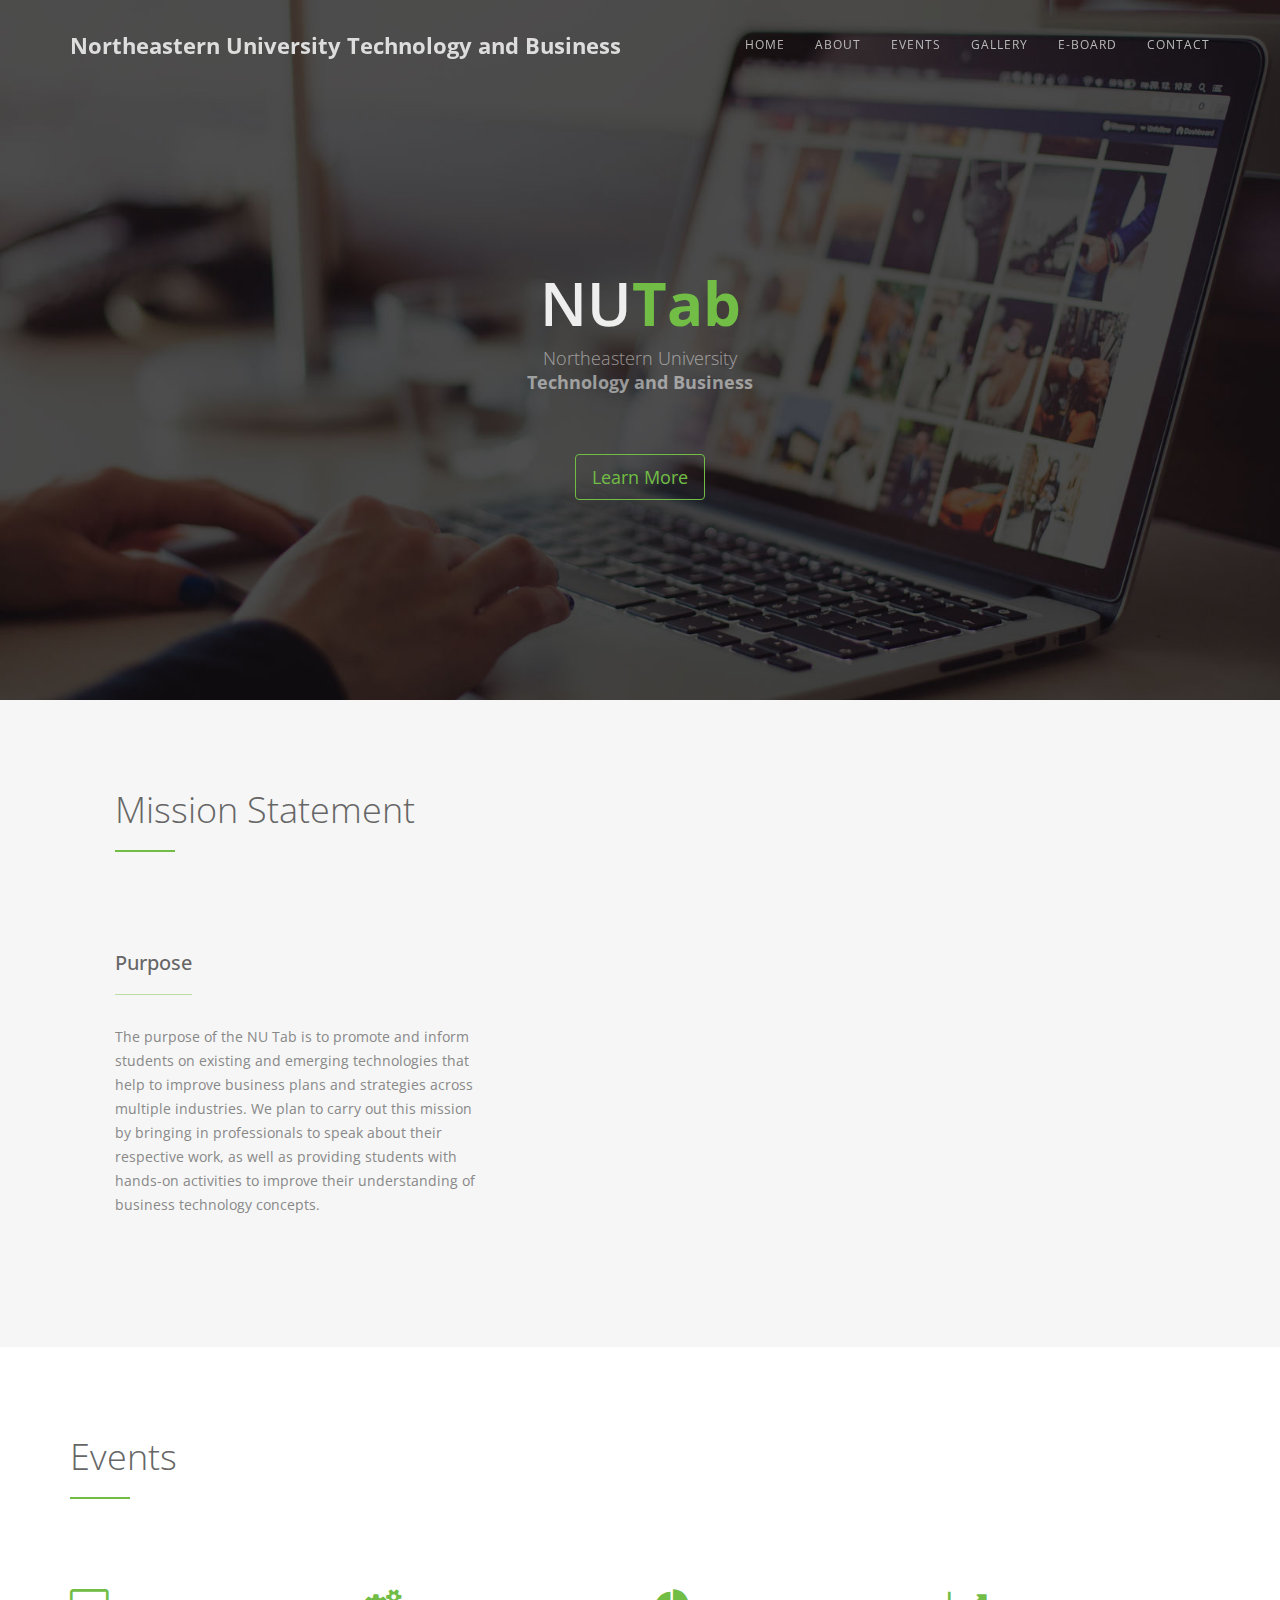
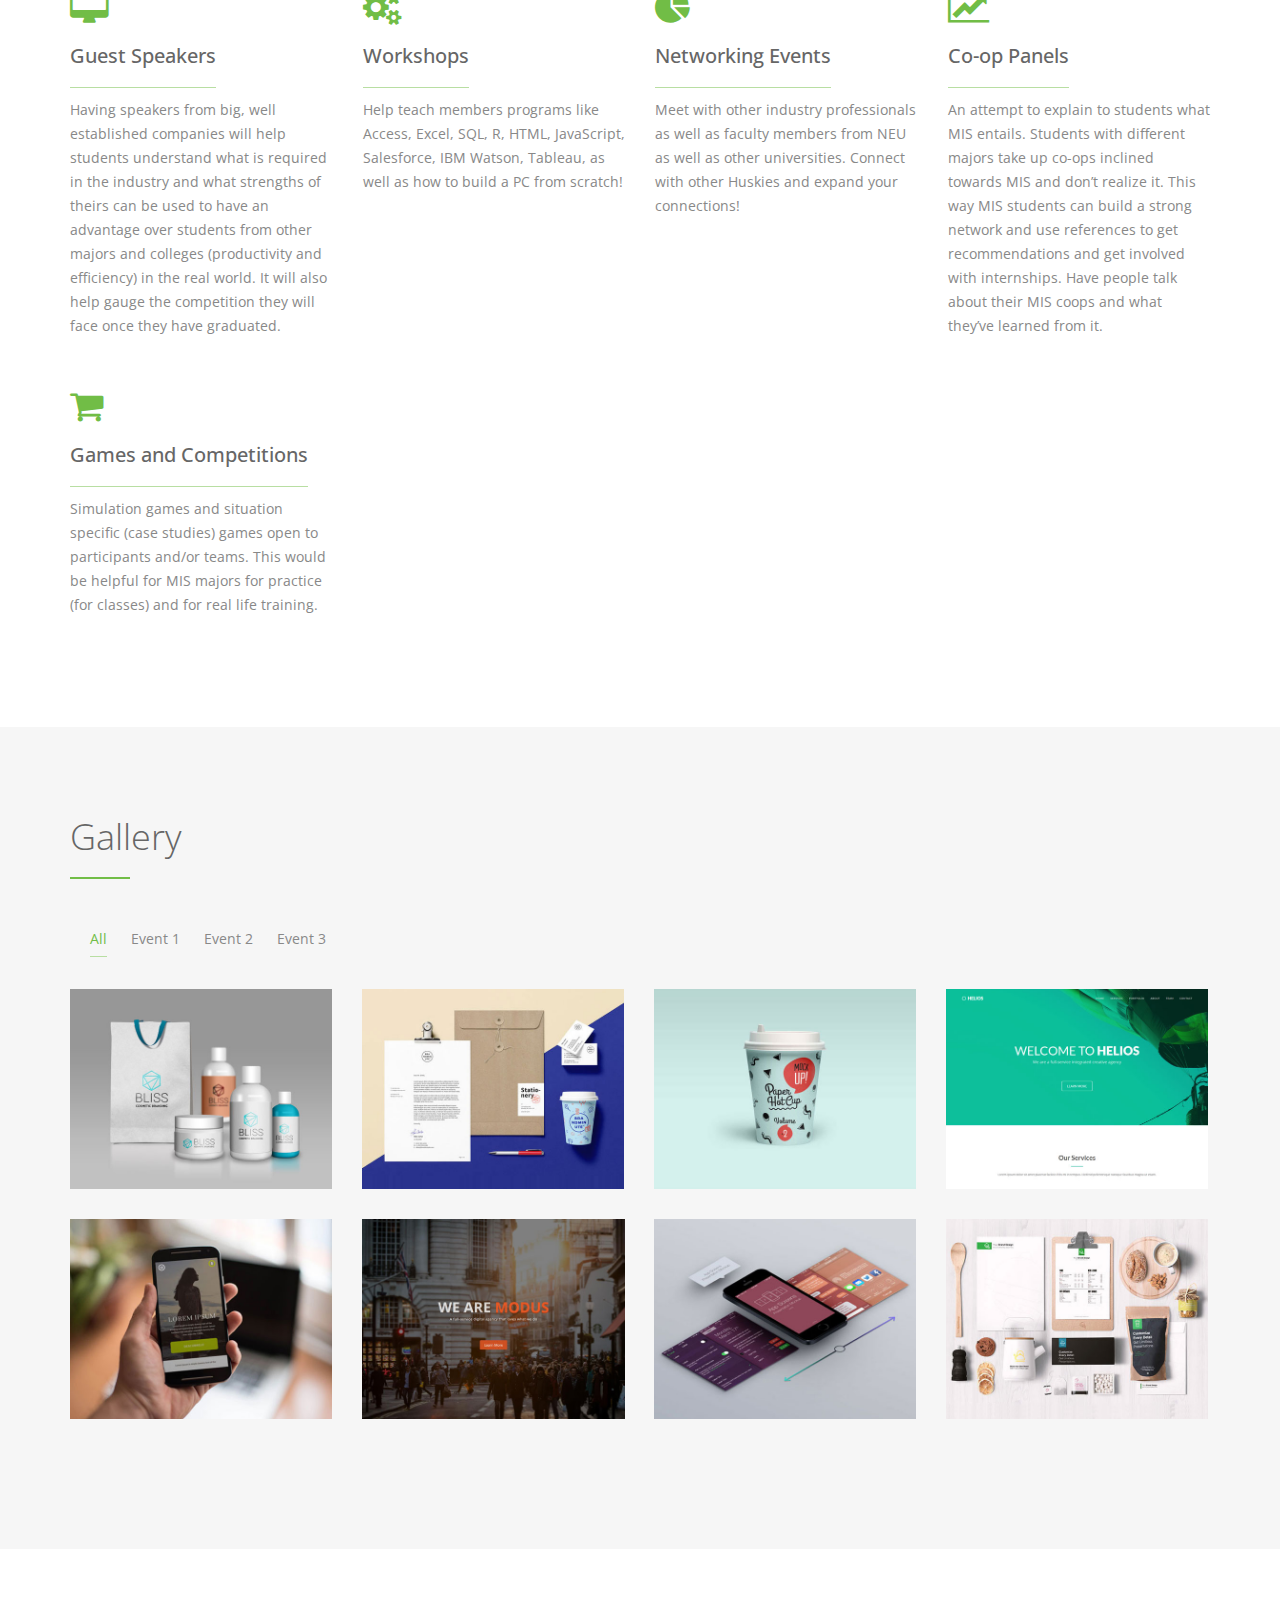
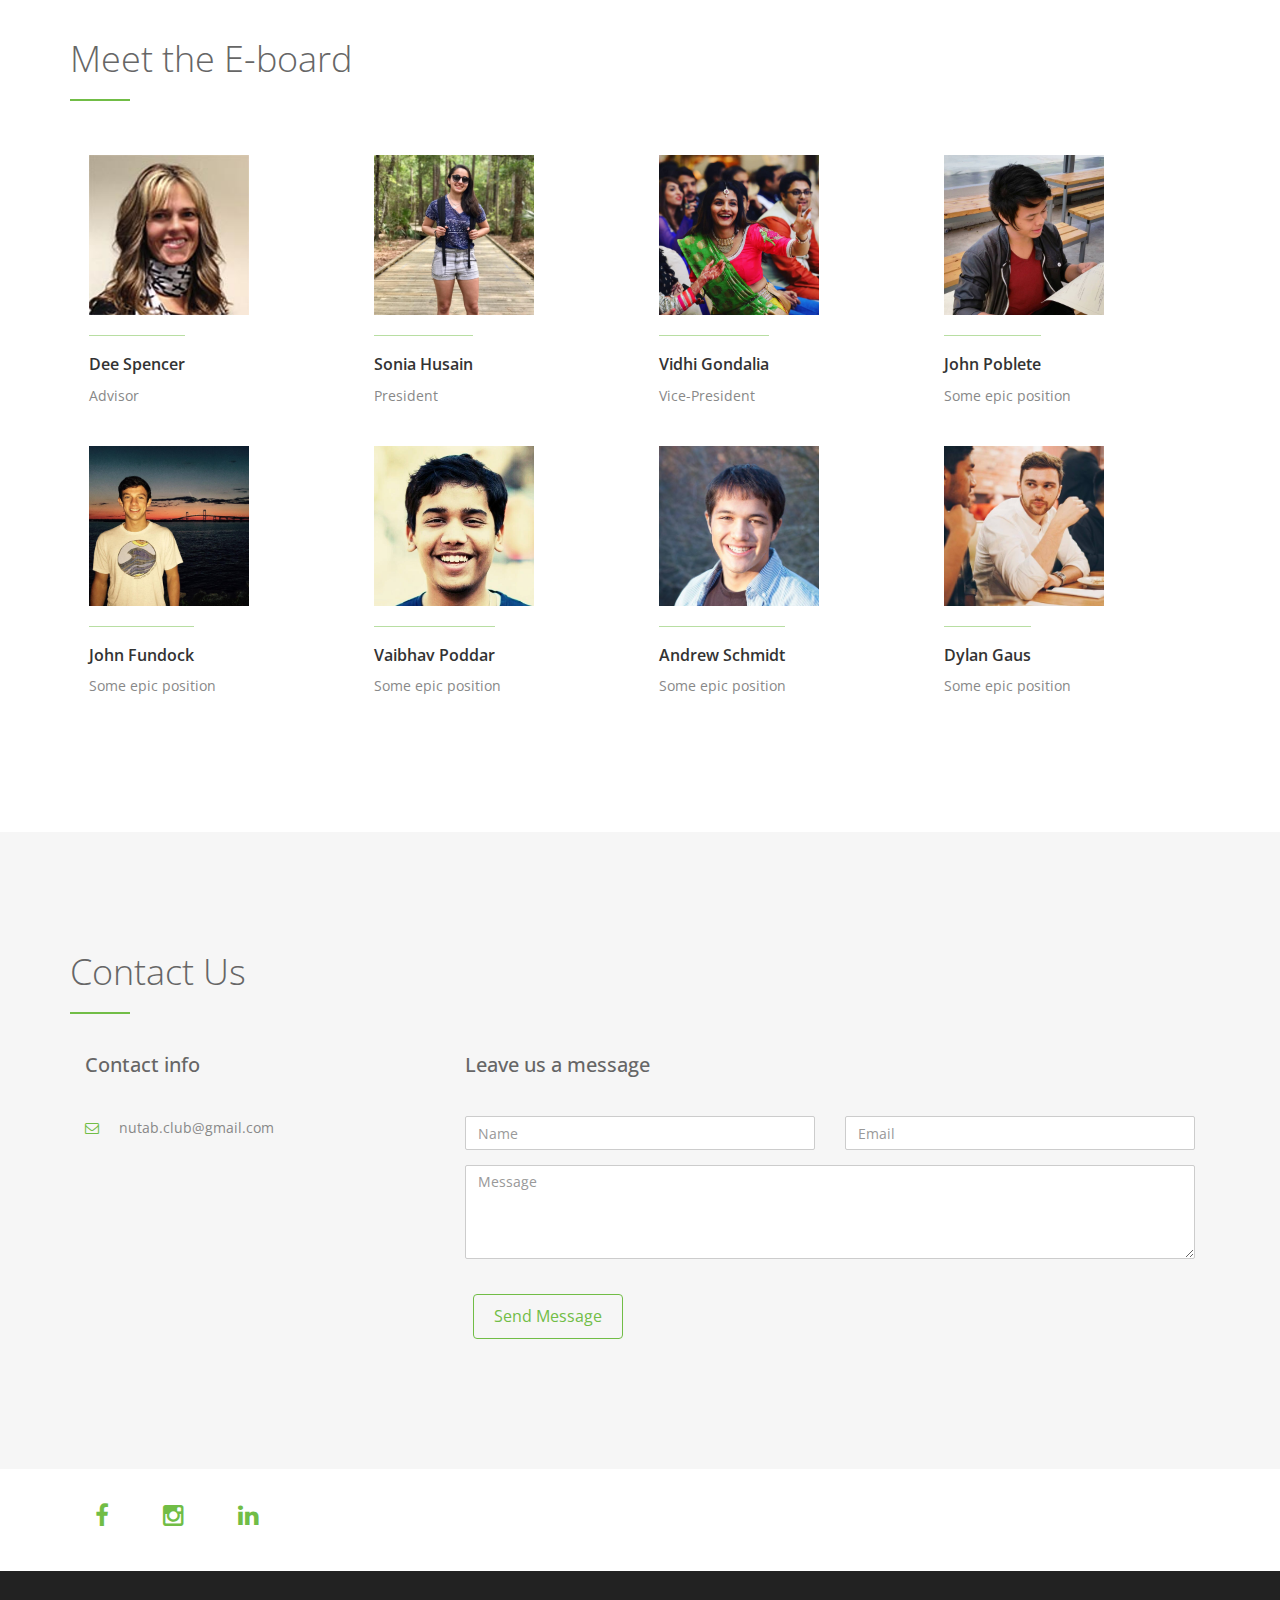
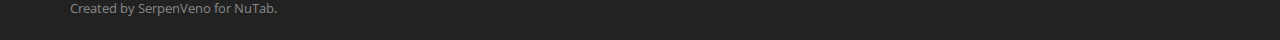
==== index.html @ 4e41e835 "Initial commit" ====
<!DOCTYPE html>
<html lang="en">
    <head>
        <meta charset="utf-8">
        <meta name="viewport" content="width=device-width, initial-scale=1">
        <title>NU Technology and Business</title>
        <meta name="description" content="The purpose of the NU Tab is to promote and inform students on existing and emerging technologies that help to improve business plans and strategies across multiple industries. We plan to carry out this mission by bringing in professionals to speak about their respective work, as well as providing students with hands-on activities to improve their understanding of business technology concepts.">
        <meta name="author" content="SerpenVeno">

        <!-- Favicons
================================================== -->
        <link rel="shortcut icon" href="img/favicon.ico" type="image/x-icon">
        <link rel="apple-touch-icon" href="img/apple-touch-icon.png">
        <link rel="apple-touch-icon" sizes="72x72" href="img/apple-touch-icon-72x72.png">
        <link rel="apple-touch-icon" sizes="114x114" href="img/apple-touch-icon-114x114.png">

        <!-- Bootstrap -->
        <link rel="stylesheet" type="text/css"  href="css/bootstrap.css">
        <link rel="stylesheet" type="text/css" href="fonts/font-awesome/css/font-awesome.css">

        <!-- Stylesheet
================================================== -->
        <link rel="stylesheet" type="text/css"  href="css/style.css">
        <link rel="stylesheet" type="text/css" href="css/prettyPhoto.css">
        <link href='http://fonts.googleapis.com/css?family=Lato:400,700,900,300' rel='stylesheet' type='text/css'>
        <link href='http://fonts.googleapis.com/css?family=Open+Sans:400,700,800,600,300' rel='stylesheet' type='text/css'>
        <script type="text/javascript" src="js/modernizr.custom.js"></script>
    </head>
    <body>
        <!-- Navigation
==========================================-->
        <nav id="menu" class="navbar navbar-default navbar-fixed-top">
            <div class="container"> 
                <!-- Brand and toggle get grouped for better mobile display -->
                <div class="navbar-header">
                    <button type="button" class="navbar-toggle collapsed" data-toggle="collapse" data-target="#bs-example-navbar-collapse-1"> <span class="sr-only">Toggle navigation</span> <span class="icon-bar"></span> <span class="icon-bar"></span> <span class="icon-bar"></span> </button>
                    <a class="navbar-brand" href="index.html">Northeastern University Technology and Business</a> </div>

                <!-- Collect the nav links, forms, and other content for toggling -->
                <div class="collapse navbar-collapse" id="bs-example-navbar-collapse-1">
                    <ul class="nav navbar-nav navbar-right">
                        <li><a href="#home" class="page-scroll">Home</a></li>
                        <li><a href="#about-section" class="page-scroll">About</a></li>
                        <li><a href="#services-section" class="page-scroll">Events</a></li>
                        <li><a href="#works-section" class="page-scroll">Gallery</a></li>
                        <li><a href="#team-section" class="page-scroll">E-Board</a></li>
                        <li><a href="#contact-section" class="page-scroll">Contact</a></li>
                    </ul>
                </div>
                <!-- /.navbar-collapse --> 
            </div>
            <!-- /.container-fluid --> 
        </nav>

        <!-- Header -->
        <header class="text-center" name="home">
            <div class="intro-text">
                <h1>NU<span class="color">Tab</span></h1>
                <p>Northeastern University <br> <b>Technology and Business</b></p>
                <div class="clearfix"></div>
                <a href="#about-section" class="btn btn-default btn-lg page-scroll">Learn More</a> </div>
        </header>
        <!-- About Section -->
        <div id="about-section">
            <div class="container">
                <div class="section-title">
                    <h2>Mission Statement</h2>
                    <hr>
                </div>
                <div class="space"></div>
                <div class="row">
                    <div class="col-md-4">
                        <h4>Purpose</h4>
                        <p>The purpose of the NU Tab is to promote and inform students on existing and emerging technologies that help to improve business plans and strategies across multiple industries. We plan to carry out this mission by bringing in professionals to speak about their respective work, as well as providing students with hands-on activities to improve their understanding of business technology concepts.</p>
                    </div>
                </div>
            </div>
        </div>
        <!-- Services Section -->
        <div id="services-section">
            <div class="container">
                <div class="section-title">
                    <h2>Events</h2>
                    <hr>
                </div>
                <div class="space"></div>
                <div class="row">
                    <div class="col-md-3 col-sm-6 service"> <i class="fa fa-desktop"></i>
                        <h4>Guest Speakers</h4>
                        <p> Having speakers from big, well established companies will help students understand what is required in the industry and what strengths of theirs can be used to have an advantage over students from other majors and colleges (productivity and efficiency) in the real world. It will also help gauge the competition they will face once they have graduated.</p>
                    </div>
                    <div class="col-md-3 col-sm-6 service"> <i class="fa fa-gears"></i>
                        <h4>Workshops</h4>
                        <p>Help teach members programs like Access, Excel, SQL, R, HTML, JavaScript, Salesforce, IBM Watson, Tableau, as well as how to build a PC from scratch!</p>
                    </div>
                    <div class="col-md-3 col-sm-6 service"> <i class="fa fa-pie-chart"></i>
                        <h4>Networking Events</h4>
                        <p>Meet with other industry professionals as well as faculty members from NEU as well as other universities. Connect with other Huskies and expand your connections!</p>
                    </div>
                    <div class="col-md-3 col-sm-6 service"> <i class="fa fa-line-chart"></i>
                        <h4>Co-op Panels</h4>
                        <p>An attempt to explain to students what MIS entails. Students with different majors take up co-ops inclined towards MIS and don’t realize it. This way MIS students can build a strong network and use references to get recommendations and get involved with internships. Have people talk about their MIS coops and what they’ve learned from it.</p>
                    </div>
                </div>
                <div class="space"></div>
                <div class="row">
                    <div class="col-md-3 col-sm-6 service"> <i class="fa fa-shopping-cart"></i>
                        <h4>Games and Competitions</h4>
                        <p>Simulation games and situation specific (case studies) games open to participants and/or teams. This would be helpful for MIS majors for practice (for classes) and for real life training.</p>
                    </div>
                </div>
            </div>
        </div>
        <!-- Portfolio Section -->
        <div id="works-section">
            <div class="container"> <!-- Container -->
                <div class="section-title">
                    <h2>Gallery</h2>
                    <hr>
                    <div class="clearfix"></div>
                </div>
                <div class="categories">
                    <ul class="cat">
                        <li>
                            <ol class="type">
                                <li><a href="#" data-filter="*" class="active">All</a></li>
                                <li><a href="#" data-filter=".web">Event 1</a></li>
                                <li><a href="#" data-filter=".app">Event 2</a></li>
                                <li><a href="#" data-filter=".branding">Event 3</a></li>
                            </ol>
                        </li>
                    </ul>
                    <div class="clearfix"></div>
                </div>
                <div class="row">
                    <div class="portfolio-items">
                        <div class="col-sm-6 col-md-3 col-lg-3 web">
                            <div class="portfolio-item">
                                <div class="hover-bg"> <a href="img/portfolio/01.jpg" rel="prettyPhoto">
                                    <div class="hover-text">
                                        <h4>Event 1</h4>
                                        <small>Semi-details of event 1</small>
                                        <div class="clearfix"></div>
                                    </div>
                                    <img src="img/portfolio/01.jpg" class="img-responsive" alt="Project Title"> </a> </div>
                            </div>
                        </div>
                        <div class="col-sm-6 col-md-3 col-lg-3 app">
                            <div class="portfolio-item">
                                <div class="hover-bg"> <a href="img/portfolio/02.jpg" rel="prettyPhoto">
                                    <div class="hover-text">
                                        <h4>Event 2</h4>
                                        <small>Semi-details of event 2</small>
                                        <div class="clearfix"></div>
                                    </div>
                                    <img src="img/portfolio/02.jpg" class="img-responsive" alt="Project Title"> </a> </div>
                            </div>
                        </div>
                        <div class="col-sm-6 col-md-3 col-lg-3 web">
                            <div class="portfolio-item">
                                <div class="hover-bg"> <a href="img/portfolio/03.jpg" rel="prettyPhoto">
                                    <div class="hover-text">
                                        <h4>Project Title</h4>
                                        <small>Web Design</small>
                                        <div class="clearfix"></div>
                                    </div>
                                    <img src="img/portfolio/03.jpg" class="img-responsive" alt="Project Title"> </a> </div>
                            </div>
                        </div>
                        <div class="col-sm-6 col-md-3 col-lg-3 web">
                            <div class="portfolio-item">
                                <div class="hover-bg"> <a href="img/portfolio/04.jpg" rel="prettyPhoto">
                                    <div class="hover-text">
                                        <h4>Project Title</h4>
                                        <small>Web Design</small>
                                        <div class="clearfix"></div>
                                    </div>
                                    <img src="img/portfolio/04.jpg" class="img-responsive" alt="Project Title"> </a> </div>
                            </div>
                        </div>
                        <div class="col-sm-6 col-md-3 col-lg-3 app">
                            <div class="portfolio-item">
                                <div class="hover-bg"> <a href="img/portfolio/05.jpg" rel="prettyPhoto">
                                    <div class="hover-text">
                                        <h4>Project Title</h4>
                                        <small>App Development</small>
                                        <div class="clearfix"></div>
                                    </div>
                                    <img src="img/portfolio/05.jpg" class="img-responsive" alt="Project Title"> </a> </div>
                            </div>
                        </div>
                        <div class="col-sm-6 col-md-3 col-lg-3 branding">
                            <div class="portfolio-item">
                                <div class="hover-bg"> <a href="img/portfolio/06.jpg" rel="prettyPhoto">
                                    <div class="hover-text">
                                        <h4>Project Title</h4>
                                        <small>Branding</small>
                                        <div class="clearfix"></div>
                                    </div>
                                    <img src="img/portfolio/06.jpg" class="img-responsive" alt="Project Title"> </a> </div>
                            </div>
                        </div>
                        <div class="col-sm-6 col-md-3 col-lg-3 branding app">
                            <div class="portfolio-item">
                                <div class="hover-bg"> <a href="img/portfolio/07.jpg" rel="prettyPhoto">
                                    <div class="hover-text">
                                        <h4>Project Title</h4>
                                        <small>App Development, Branding</small>
                                        <div class="clearfix"></div>
                                    </div>
                                    <img src="img/portfolio/07.jpg" class="img-responsive" alt="Project Title"> </a> </div>
                            </div>
                        </div>
                        <div class="col-sm-6 col-md-3 col-lg-3 web">
                            <div class="portfolio-item">
                                <div class="hover-bg"> <a href="img/portfolio/08.jpg" rel="prettyPhoto">
                                    <div class="hover-text">
                                        <h4>Project Title</h4>
                                        <small>Web Design</small>
                                        <div class="clearfix"></div>
                                    </div>
                                    <img src="img/portfolio/08.jpg" class="img-responsive" alt="Project Title"> </a> </div>
                            </div>
                        </div>
                    </div>
                </div>
            </div>
        </div>
        <!-- E-Board Section -->
        <!-- Make sure the pictures are in 225 x 225.  SerpenVeno-->
        <div id="team-section">
            <div class="container">
                <div class="section-title">
                    <h2>Meet the E-board</h2>
                    <hr>
                </div>
                <div id="row">
                    <div class="col-md-3 col-sm-6 team">
                        <div class="thumbnail"> <img src="img/team/dee.jpg" alt="..." class="team-img">
                            <div class="caption">
                                <h3>Dee Spencer</h3>
                                <p>Advisor</p>
                            </div>
                        </div>
                    </div>
                    <div class="col-md-3 col-sm-6 team">
                        <div class="thumbnail"> <img src="img/team/sonia.jpg" alt="..." class="team-img">
                            <div class="caption">
                                <h3>Sonia Husain</h3>
                                <p>President</p>
                            </div>
                        </div>
                    </div>
                    <div class="col-md-3 col-sm-6 team">
                        <div class="thumbnail"> <img src="img/team/vidhi.jpg" alt="..." class="team-img">
                            <div class="caption">
                                <h3>Vidhi Gondalia</h3>
                                <p>Vice-President</p>
                            </div>
                        </div>
                    </div>
                    <div class="col-md-3 col-sm-6 team">
                        <div class="thumbnail"> <img src="img/team/john.jpg" alt="..." class="team-img">
                            <div class="caption">
                                <h3>John Poblete</h3>
                                <p>Some epic position</p>
                            </div>
                        </div>
                    </div>
                    <div class="col-md-3 col-sm-6 team">
                        <div class="thumbnail"> <img src="img/team/johnf.jpg" alt="..." class="team-img">
                            <div class="caption">
                                <h3>John Fundock</h3>
                                <p>Some epic position</p>
                            </div>
                        </div>
                    </div>
                    <div class="col-md-3 col-sm-6 team">
                        <div class="thumbnail"> <img src="img/team/vaibhav.jpg" alt="..." class="team-img">
                            <div class="caption">
                                <h3>Vaibhav Poddar</h3>
                                <p>Some epic position</p>
                            </div>
                        </div>
                    </div>
                    <div class="col-md-3 col-sm-6 team">
                        <div class="thumbnail"> <img src="img/team/andrew.jpg" alt="..." class="team-img">
                            <div class="caption">
                                <h3>Andrew Schmidt</h3>
                                <p>Some epic position</p>
                            </div>
                        </div>
                    </div>
                    <div class="col-md-3 col-sm-6 team">
                        <div class="thumbnail"> <img src="img/team/dylan.jpg" alt="..." class="team-img">
                            <div class="caption">
                                <h3>Dylan Gaus</h3>
                                <p>Some epic position</p>
                            </div>
                        </div>
                    </div>
                </div>
            </div>
        </div>
        <!-- Contact Section -->
        <div id="contact-section">
            <div class="container">
                <div class="section-title center">
                    <h2>Contact Us</h2>
                    <hr>
                </div>
                <div class="col-md-4">
                    <h4>Contact info</h4>
                    <div class="space"></div>
                    <p><i class="fa fa-envelope-o"></i>nutab.club@gmail.com</p>
                </div>
                <div class="col-md-8">
                    <h4>Leave us a message</h4>
                    <form name="sentMessage" id="contactForm" novalidate>
                        <div class="row">
                            <div class="col-md-6">
                                <div class="form-group">
                                    <input type="text" id="name" class="form-control" placeholder="Name" required="required">
                                    <p class="help-block text-danger"></p>
                                </div>
                            </div>
                            <div class="col-md-6">
                                <div class="form-group">
                                    <input type="email" id="email" class="form-control" placeholder="Email" required="required">
                                    <p class="help-block text-danger"></p>
                                </div>
                            </div>
                        </div>
                        <div class="form-group">
                            <textarea name="message" id="message" class="form-control" rows="4" placeholder="Message" required></textarea>
                            <p class="help-block text-danger"></p>
                        </div>
                        <div id="success"></div>
                        <button type="submit" class="btn btn-default">Send Message</button>
                    </form>
                </div>
            </div>
        </div>
        <div id="social-section">
            <div class="container">
                <div class="social">
                    <ul>
                        <li><a href="#"><i class="fa fa-facebook"></i></a></li>
                        <li><a href="#"><i class="fa fa-instagram"></i></a></li>
                        <li><a href="#"><i class="fa fa-linkedin"></i></a></li>
                    </ul>
                </div>
            </div>
        </div>
        <div id="footer">
            <div class="container">
                <p>Created by SerpenVeno for NuTab.</p>
            </div>
        </div>

        <!-- jQuery (necessary for Bootstrap's JavaScript plugins) SerpenVeno--> 
        <script src="https://ajax.googleapis.com/ajax/libs/jquery/1.11.1/jquery.min.js"></script> 
        <script type="text/javascript" src="js/jquery.1.11.1.js"></script> 
        <!-- Include all compiled plugins (below), or include individual files as needed. SerpenVeno --> 
        <script type="text/javascript" src="js/bootstrap.js"></script> 
        <script type="text/javascript" src="js/SmoothScroll.js"></script> 
        <script type="text/javascript" src="js/jquery.prettyPhoto.js"></script> 
        <script type="text/javascript" src="js/jquery.isotope.js"></script> 
        <script type="text/javascript" src="js/jqBootstrapValidation.js"></script> 
        <script type="text/javascript" src="js/contact_me.js"></script> 

        <!-- Javascripts closing off. SerpenVeno--> 
        <script type="text/javascript" src="js/main.js"></script>
    </body>
</html>
---- css/style.css ----
body, html {
	font-family: 'Open Sans', sans-serif;
	text-rendering: optimizeLegibility !important;
	-webkit-font-smoothing: antialiased !important;
	color: #333;
}
h1 {
}
h1 strong {
	font-weight: 900;
}
h2 {
	line-height: 20px;
	margin: 0;
	font-size: 36px;
	font-weight: 300;
	margin-bottom: 20px;
	color: #666;
}
h3 {
	font-size: 16px;
	font-weight: 600;
}
h4 {
	color: #666;
	font-size: 20px;
}
h5 {
	text-transform: uppercase;
	font-weight: 700;
	line-height: 20px;
}
p {
	font-family: 'Open Sans', sans-serif;
	color: #888;
	line-height: 24px;
}
a {
	color: #71bd46;
}
a:hover, a:focus {
	text-decoration: none;
	color: #222;
}
.clearfix:after {
	visibility: hidden;
	display: block;
	font-size: 0;
	content: " ";
	clear: both;
	height: 0;
}
.clearfix {
	display: inline-block;
}
* html .clearfix {
	height: 1%;
}
.clearfix {
	display: block;
}
ul, ol {
	padding: 0;
	webkit-padding: 0;
	moz-padding: 0;
	list-style: none;
}
hr {
	height: 2px;
	width: 60px;
	background: #71bd46;
	position: relative;
	border: 0;
	margin: 30px 0 0 0;
}
/* Navigation */
#menu {
	padding: 20px;
	transition: all 0.8s;
}
#menu.navbar-default {
	background-color: rgba(248, 248, 248, 0);
	border-color: rgba(231, 231, 231, 0);
}
#menu a.navbar-brand {
	font-size: 22px;
	color: #ddd;
	font-weight: 700;
}
#menu a.navbar-brand i.fa {
	color: #88bb45;
}
#menu.navbar-default .navbar-nav > li > a {
	text-transform: uppercase;
	color: #bbbbbb;
	font-size: 12px;
	letter-spacing: 1px;
}
#menu.navbar-default .navbar-nav > li > a:hover {
	color: #71bd46;
}
.on {
	background-color: #222222 !important;
	padding: 0 !important;
}
.navbar-default .navbar-nav > .active > a, .navbar-default .navbar-nav > .active > a:hover, .navbar-default .navbar-nav > .active > a:focus {
	color: #71bd46 !important;
	background-color: transparent;
}
.navbar-toggle {
	border-radius: 0;
}
.navbar-default .navbar-toggle:hover, .navbar-default .navbar-toggle:focus {
	background-color: #71bd46;
	border-color: #71bd46;
}
.navbar-default .navbar-toggle:hover>.icon-bar {
	background-color: #FFF;
}
.section-title {
	padding-bottom: 50px;
}
/* Home Style */
header {
	background: url(../img/header-bg.jpg) no-repeat bottom center;
	background-size: cover;
	color: #cfcfcf;
	position: relative;
	height: 100%;
}
header p {
	color: rgba(255,255,255,0.5);
	font-size: 18px;
	font-weight: 300;
	margin-bottom: 60px;
	padding: 0 4px;
}
.intro-text {
	position: relative;
	padding-top: 250px;
	padding-right: 0;
	padding-left: 0;
	padding-bottom: 200px;
}
.intro-text H1 {
	font-size: 60px;
	color: #eeeeee;
	font-weight: 600;
}
.color {
	color: #71bd46;
	font-weight: 700;
}
.btn-default {
	color: #71bd46;
	font-family: 'Open Sans', sans-serif;
	background-color: transparent;
	border: 1px solid #71bd46;
	border-radius: 4px;
	margin: 0 8px;
	font-size: 18px;
	transition: all 0.5s;
}
.btn-default:hover, .btn-default:focus, .btn-default.focus, .btn-default:active, .btn-default.active {
	background-color: #71bd46;
	border: 1px solid #71bd46;
	color: #eeeeee;
}
/* About Section */
#about-section {
	padding: 100px 100px;
	background-color: #f6f6f6;
}
#about-section h4 {
	border-bottom: 1px solid #b8dea2;
	padding-bottom: 20px;
	display: inline-block;
}
#about-section p {
	margin-top: 20px;
	margin-bottom: 30px;
}
/* Team Section */
#team-section {
	padding: 100px 0;
}
.section-title.center {
	padding: 30px 0;
}
#team-section h3 {
	border-top: 1px solid #b8dea2;
	padding-top: 20px;
	display: inline-block;
}
img.team-img {
	width: 160px;
	height: 160px;
	border: 0;
	transition: all 0.5s;
	margin: 0;
}
#team-section .thumbnail {
	background: transparent;
	border: 0;
}
#team-section .thumbnail .caption {
	padding: 0;
}
/* Services Section */
#services-section {
	padding: 100px 0;
}
#services-section h4 {
	border-bottom: 1px solid #b8dea2;
	padding-bottom: 20px;
	display: inline-block;
}
.space {
	margin-top: 40px;
}
#services-section i.fa {
	font-size: 36px;
	margin-right: 20px;
	color: #71bd46;
	padding-bottom: 10px;
	display: block;
}
/* Gallery Section 
==============================*/
#works-section {
	padding: 100px 0;
	background-color: #f6f6f6;
}
.categories {
	padding-bottom: 30px;
}
ul.cat li {
	display: inline-block;
}
ol.type li {
	display: inline-block;
	margin-left: 20px;
}
ol.type li a {
	color: #888;
}
ol.type li a.active {
	color: #71bd46;
	border-bottom: 1px solid #b8dea2;
	padding-bottom: 8px;
}
ol.type li a:hover {
	color: #71bd46;
	border-bottom: 1px solid #b8dea2;
	padding-bottom: 8px;
}
.isotope-item {
	z-index: 2
}
.isotope-hidden.isotope-item {
	z-index: 1
}
.isotope, .isotope .isotope-item {
	/* change duration value to whatever you like */
	-webkit-transition-duration: 0.8s;
	-moz-transition-duration: 0.8s;
	transition-duration: 0.8s;
}
.isotope-item {
	margin-right: -1px;
	-webkit-backface-visibility: hidden;
	backface-visibility: hidden;
}
.isotope {
	-webkit-backface-visibility: hidden;
	backface-visibility: hidden;
	-webkit-transition-property: height, width;
	-moz-transition-property: height, width;
	transition-property: height, width;
}
.isotope .isotope-item {
	-webkit-backface-visibility: hidden;
	backface-visibility: hidden;
	-webkit-transition-property: -webkit-transform, opacity;
	-moz-transition-property: -moz-transform, opacity;
	transition-property: transform, opacity;
}
.portfolio-item {
	margin-bottom: 30px;
}
.portfolio-item .hover-bg {
	height: 200px;
	overflow: hidden;
	position: relative;
}
.hover-bg .hover-text {
	position: absolute;
	text-align: center;
	margin: 0 auto;
	color: #ffffff;
	background: rgba(0, 0, 0, 0.66);
	padding-top: 25%;
	height: 100%;
	width: 100%;
	opacity: 0;
	transition: all 0.5s;
}
.hover-bg .hover-text>h4 {
	opacity: 0;
	-webkit-transform: translateY(100%);
	transform: translateY(100%);
	transition: all 0.3s;
	color: #f6f6f6;
}
.hover-bg:hover .hover-text>h4 {
	opacity: 1;
	-webkit-backface-visibility: hidden;
	-webkit-transform: translateY(0);
	transform: translateY(0);
}
.hover-bg .hover-text>i {
	opacity: 0;
	-webkit-transform: translateY(0);
	transform: translateY(0);
	transition: all 0.3s;
}
.hover-bg:hover .hover-text>i {
	opacity: 1;
	-webkit-backface-visibility: hidden;
	-webkit-transform: translateY(100%);
	transform: translateY(100%);
}
.hover-bg:hover .hover-text {
	opacity: 1;
}
/* Contact Section */
#contact-section {
	padding: 100px 0;
	background-color: #f6f6f6;
}
#contact-section form {
	padding: 30px 0;
}
#contact-section i.fa {
	color: #71bd46;
	margin-right: 20px;
}
label {
	font-size: 12px;
	font-weight: 400;
	font-family: 'Open Sans', sans-serif;
	float: left;
}
#contact-section .form-control {
	display: block;
	width: 100%;
	padding: 6px 12px;
	font-size: 14px;
	line-height: 1.42857143;
	color: #555;
	background-color: #fff;
	background-image: none;
	border: 1px solid #ccc;
	border-radius: 2px;
	-webkit-box-shadow: none;
	box-shadow: none;
	-webkit-transition: none;
	-o-transition: none;
	transition: none;
}
#contact-section .form-control:focus {
	border-color: inherit;
	outline: 0;
	-webkit-box-shadow: transparent;
	box-shadow: transparent;
}
#contact-section .btn {
	background: transparent;
	border: 1px solid #71bd46;
	border-radius: 4px;
	padding: 10px 20px;
	margin-top: 20px;
	color: #71bd46;
	font-size: 16px;
}
#contact-section .btn:hover, #contact-section .btn:focus {
	background: #71bd46;
	color: #fff;
}
#contact-section .text-danger {
	color: #cc3300;
	text-align: left;
}
.btn:active, .btn.active {
	background-image: none;
	outline: 0;
	-webkit-box-shadow: none;
	box-shadow: none;
}
a:focus, .btn:focus, .btn:active:focus, .btn.active:focus, .btn.focus, .btn:active.focus, .btn.active.focus {
	outline: none;
	outline-offset: none;
}
/* Social Section */
#social-section {
	padding: 30px 0;
	background-color: #fff;
}
#social-section .social ul li {
	display: inline-block;
	margin: 0 20px;
}
#social-section .social i.fa {
	font-size: 24px;
	padding: 4px 5px;
	color: #71bd46;
	transition: all 0.5s;
}
#social-section .social i.fa:hover {
	color: #666;
}
/* Footer */
#footer {
	background-color: #222222;
	color: #777;
	padding: 15px 0 10px 0;
}
#footer p {
	font-size: 13px;
	margin-top: 10px;
}
#footer a {
	color: #aaa;
}
#footer a:hover, #footer a:focus {
	text-decoration: none;
	color: #71bd46;
}

@media (max-width: 768px) {
.content {
	padding: 40% 0 0;
}
}

@media (max-width: 603px) {
#menu.navbar-default {
	background-color: rgba(0, 0, 0, 0.7);
}
label {
	float: none !important
}
.hover-bg .hover-text {
	padding: 15% 10%;
}
}
---- css/prettyPhoto.css ----
div.pp_default .pp_top,div.pp_default .pp_top .pp_middle,div.pp_default .pp_top .pp_left,div.pp_default .pp_top .pp_right,div.pp_default .pp_bottom,div.pp_default .pp_bottom .pp_left,div.pp_default .pp_bottom .pp_middle,div.pp_default .pp_bottom .pp_right{height:13px}
div.pp_default .pp_top .pp_left{background:url(../img/prettyPhoto/default/sprite.png) -78px -93px no-repeat}
div.pp_default .pp_top .pp_middle{background:url(../img/prettyPhoto/default/sprite_x.png) top left repeat-x}
div.pp_default .pp_top .pp_right{background:url(../img/prettyPhoto/default/sprite.png) -112px -93px no-repeat}
div.pp_default .pp_content .ppt{color:#f8f8f8}
div.pp_default .pp_content_container .pp_left{background:url(../img/prettyPhoto/default/sprite_y.png) -7px 0 repeat-y;padding-left:13px}
div.pp_default .pp_content_container .pp_right{background:url(../img/prettyPhoto/default/sprite_y.png) top right repeat-y;padding-right:13px}
div.pp_default .pp_next:hover{background:url(../img/prettyPhoto/default/sprite_next.png) center right no-repeat;cursor:pointer}
div.pp_default .pp_previous:hover{background:url(../img/prettyPhoto/default/sprite_prev.png) center left no-repeat;cursor:pointer}
div.pp_default .pp_expand{background:url(../img/prettyPhoto/default/sprite.png) 0 -29px no-repeat;cursor:pointer;width:28px;height:28px}
div.pp_default .pp_expand:hover{background:url(../img/prettyPhoto/default/sprite.png) 0 -56px no-repeat;cursor:pointer}
div.pp_default .pp_contract{background:url(../img/prettyPhoto/default/sprite.png) 0 -84px no-repeat;cursor:pointer;width:28px;height:28px}
div.pp_default .pp_contract:hover{background:url(../img/prettyPhoto/default/sprite.png) 0 -113px no-repeat;cursor:pointer}
div.pp_default .pp_close{width:30px;height:30px;background:url(../img/prettyPhoto/default/sprite.png) 2px 1px no-repeat;cursor:pointer}
div.pp_default .pp_gallery ul li a{background:url(../img/prettyPhoto/default/default_thumb.png) center center #f8f8f8;border:1px solid #aaa}
div.pp_default .pp_social{margin-top:7px}
div.pp_default .pp_gallery a.pp_arrow_previous,div.pp_default .pp_gallery a.pp_arrow_next{position:static;left:auto}
div.pp_default .pp_nav .pp_play,div.pp_default .pp_nav .pp_pause{background:url(../img/prettyPhoto/default/sprite.png) -51px 1px no-repeat;height:30px;width:30px}
div.pp_default .pp_nav .pp_pause{background-position:-51px -29px}
div.pp_default a.pp_arrow_previous,div.pp_default a.pp_arrow_next{background:url(../img/prettyPhoto/default/sprite.png) -31px -3px no-repeat;height:20px;width:20px;margin:4px 0 0}
div.pp_default a.pp_arrow_next{left:52px;background-position:-82px -3px}
div.pp_default .pp_content_container .pp_details{margin-top:5px}
div.pp_default .pp_nav{clear:none;height:30px;width:110px;position:relative}
div.pp_default .pp_nav .currentTextHolder{font-family:Georgia;font-style:italic;color:#999;font-size:11px;left:75px;line-height:25px;position:absolute;top:2px;margin:0;padding:0 0 0 10px}
div.pp_default .pp_close:hover,div.pp_default .pp_nav .pp_play:hover,div.pp_default .pp_nav .pp_pause:hover,div.pp_default .pp_arrow_next:hover,div.pp_default .pp_arrow_previous:hover{opacity:0.7}
div.pp_default .pp_description{font-size:11px;font-weight:700;line-height:14px;margin:5px 50px 5px 0}
div.pp_default .pp_bottom .pp_left{background:url(../img/prettyPhoto/default/sprite.png) -78px -127px no-repeat}
div.pp_default .pp_bottom .pp_middle{background:url(../img/prettyPhoto/default/sprite_x.png) bottom left repeat-x}
div.pp_default .pp_bottom .pp_right{background:url(../img/prettyPhoto/default/sprite.png) -112px -127px no-repeat}
div.pp_default .pp_loaderIcon{background:url(../img/prettyPhoto/default/loader.gif) center center no-repeat}
div.light_rounded .pp_top .pp_left{background:url(../img/prettyPhoto/light_rounded/sprite.png) -88px -53px no-repeat}
div.light_rounded .pp_top .pp_right{background:url(../img/prettyPhoto/light_rounded/sprite.png) -110px -53px no-repeat}
div.light_rounded .pp_next:hover{background:url(../img/prettyPhoto/light_rounded/btnNext.png) center right no-repeat;cursor:pointer}
div.light_rounded .pp_previous:hover{background:url(../img/prettyPhoto/light_rounded/btnPrevious.png) center left no-repeat;cursor:pointer}
div.light_rounded .pp_expand{background:url(../img/prettyPhoto/light_rounded/sprite.png) -31px -26px no-repeat;cursor:pointer}
div.light_rounded .pp_expand:hover{background:url(../img/prettyPhoto/light_rounded/sprite.png) -31px -47px no-repeat;cursor:pointer}
div.light_rounded .pp_contract{background:url(../img/prettyPhoto/light_rounded/sprite.png) 0 -26px no-repeat;cursor:pointer}
div.light_rounded .pp_contract:hover{background:url(../img/prettyPhoto/light_rounded/sprite.png) 0 -47px no-repeat;cursor:pointer}
div.light_rounded .pp_close{width:75px;height:22px;background:url(../img/prettyPhoto/light_rounded/sprite.png) -1px -1px no-repeat;cursor:pointer}
div.light_rounded .pp_nav .pp_play{background:url(../img/prettyPhoto/light_rounded/sprite.png) -1px -100px no-repeat;height:15px;width:14px}
div.light_rounded .pp_nav .pp_pause{background:url(../img/prettyPhoto/light_rounded/sprite.png) -24px -100px no-repeat;height:15px;width:14px}
div.light_rounded .pp_arrow_previous{background:url(../img/prettyPhoto/light_rounded/sprite.png) 0 -71px no-repeat}
div.light_rounded .pp_arrow_next{background:url(../img/prettyPhoto/light_rounded/sprite.png) -22px -71px no-repeat}
div.light_rounded .pp_bottom .pp_left{background:url(../img/prettyPhoto/light_rounded/sprite.png) -88px -80px no-repeat}
div.light_rounded .pp_bottom .pp_right{background:url(../img/prettyPhoto/light_rounded/sprite.png) -110px -80px no-repeat}
div.dark_rounded .pp_top .pp_left{background:url(../img/prettyPhoto/dark_rounded/sprite.png) -88px -53px no-repeat}
div.dark_rounded .pp_top .pp_right{background:url(../img/prettyPhoto/dark_rounded/sprite.png) -110px -53px no-repeat}
div.dark_rounded .pp_content_container .pp_left{background:url(../img/prettyPhoto/dark_rounded/contentPattern.png) top left repeat-y}
div.dark_rounded .pp_content_container .pp_right{background:url(../img/prettyPhoto/dark_rounded/contentPattern.png) top right repeat-y}
div.dark_rounded .pp_next:hover{background:url(../img/prettyPhoto/dark_rounded/btnNext.png) center right no-repeat;cursor:pointer}
div.dark_rounded .pp_previous:hover{background:url(../img/prettyPhoto/dark_rounded/btnPrevious.png) center left no-repeat;cursor:pointer}
div.dark_rounded .pp_expand{background:url(../img/prettyPhoto/dark_rounded/sprite.png) -31px -26px no-repeat;cursor:pointer}
div.dark_rounded .pp_expand:hover{background:url(../img/prettyPhoto/dark_rounded/sprite.png) -31px -47px no-repeat;cursor:pointer}
div.dark_rounded .pp_contract{background:url(../img/prettyPhoto/dark_rounded/sprite.png) 0 -26px no-repeat;cursor:pointer}
div.dark_rounded .pp_contract:hover{background:url(../img/prettyPhoto/dark_rounded/sprite.png) 0 -47px no-repeat;cursor:pointer}
div.dark_rounded .pp_close{width:75px;height:22px;background:url(../img/prettyPhoto/dark_rounded/sprite.png) -1px -1px no-repeat;cursor:pointer}
div.dark_rounded .pp_description{margin-right:85px;color:#fff}
div.dark_rounded .pp_nav .pp_play{background:url(../img/prettyPhoto/dark_rounded/sprite.png) -1px -100px no-repeat;height:15px;width:14px}
div.dark_rounded .pp_nav .pp_pause{background:url(../img/prettyPhoto/dark_rounded/sprite.png) -24px -100px no-repeat;height:15px;width:14px}
div.dark_rounded .pp_arrow_previous{background:url(../img/prettyPhoto/dark_rounded/sprite.png) 0 -71px no-repeat}
div.dark_rounded .pp_arrow_next{background:url(../img/prettyPhoto/dark_rounded/sprite.png) -22px -71px no-repeat}
div.dark_rounded .pp_bottom .pp_left{background:url(../img/prettyPhoto/dark_rounded/sprite.png) -88px -80px no-repeat}
div.dark_rounded .pp_bottom .pp_right{background:url(../img/prettyPhoto/dark_rounded/sprite.png) -110px -80px no-repeat}
div.dark_rounded .pp_loaderIcon{background:url(../img/prettyPhoto/dark_rounded/loader.gif) center center no-repeat}
div.dark_square .pp_left,div.dark_square .pp_middle,div.dark_square .pp_right,div.dark_square .pp_content{background:#000}
div.dark_square .pp_description{color:#fff;margin:0 85px 0 0}
div.dark_square .pp_loaderIcon{background:url(../img/prettyPhoto/dark_square/loader.gif) center center no-repeat}
div.dark_square .pp_expand{background:url(../img/prettyPhoto/dark_square/sprite.png) -31px -26px no-repeat;cursor:pointer}
div.dark_square .pp_expand:hover{background:url(../img/prettyPhoto/dark_square/sprite.png) -31px -47px no-repeat;cursor:pointer}
div.dark_square .pp_contract{background:url(../img/prettyPhoto/dark_square/sprite.png) 0 -26px no-repeat;cursor:pointer}
div.dark_square .pp_contract:hover{background:url(../img/prettyPhoto/dark_square/sprite.png) 0 -47px no-repeat;cursor:pointer}
div.dark_square .pp_close{width:75px;height:22px;background:url(../img/prettyPhoto/dark_square/sprite.png) -1px -1px no-repeat;cursor:pointer}
div.dark_square .pp_nav{clear:none}
div.dark_square .pp_nav .pp_play{background:url(../img/prettyPhoto/dark_square/sprite.png) -1px -100px no-repeat;height:15px;width:14px}
div.dark_square .pp_nav .pp_pause{background:url(../img/prettyPhoto/dark_square/sprite.png) -24px -100px no-repeat;height:15px;width:14px}
div.dark_square .pp_arrow_previous{background:url(../img/prettyPhoto/dark_square/sprite.png) 0 -71px no-repeat}
div.dark_square .pp_arrow_next{background:url(../img/prettyPhoto/dark_square/sprite.png) -22px -71px no-repeat}
div.dark_square .pp_next:hover{background:url(../img/prettyPhoto/dark_square/btnNext.png) center right no-repeat;cursor:pointer}
div.dark_square .pp_previous:hover{background:url(../img/prettyPhoto/dark_square/btnPrevious.png) center left no-repeat;cursor:pointer}
div.light_square .pp_expand{background:url(../img/prettyPhoto/light_square/sprite.png) -31px -26px no-repeat;cursor:pointer}
div.light_square .pp_expand:hover{background:url(../img/prettyPhoto/light_square/sprite.png) -31px -47px no-repeat;cursor:pointer}
div.light_square .pp_contract{background:url(../img/prettyPhoto/light_square/sprite.png) 0 -26px no-repeat;cursor:pointer}
div.light_square .pp_contract:hover{background:url(../img/prettyPhoto/light_square/sprite.png) 0 -47px no-repeat;cursor:pointer}
div.light_square .pp_close{width:75px;height:22px;background:url(../img/prettyPhoto/light_square/sprite.png) -1px -1px no-repeat;cursor:pointer}
div.light_square .pp_nav .pp_play{background:url(../img/prettyPhoto/light_square/sprite.png) -1px -100px no-repeat;height:15px;width:14px}
div.light_square .pp_nav .pp_pause{background:url(../img/prettyPhoto/light_square/sprite.png) -24px -100px no-repeat;height:15px;width:14px}
div.light_square .pp_arrow_previous{background:url(../img/prettyPhoto/light_square/sprite.png) 0 -71px no-repeat}
div.light_square .pp_arrow_next{background:url(../img/prettyPhoto/light_square/sprite.png) -22px -71px no-repeat}
div.light_square .pp_next:hover{background:url(../img/prettyPhoto/light_square/btnNext.png) center right no-repeat;cursor:pointer}
div.light_square .pp_previous:hover{background:url(../img/prettyPhoto/light_square/btnPrevious.png) center left no-repeat;cursor:pointer}
div.facebook .pp_top .pp_left{background:url(../img/prettyPhoto/facebook/sprite.png) -88px -53px no-repeat}
div.facebook .pp_top .pp_middle{background:url(../img/prettyPhoto/facebook/contentPatternTop.png) top left repeat-x}
div.facebook .pp_top .pp_right{background:url(../img/prettyPhoto/facebook/sprite.png) -110px -53px no-repeat}
div.facebook .pp_content_container .pp_left{background:url(../img/prettyPhoto/facebook/contentPatternLeft.png) top left repeat-y}
div.facebook .pp_content_container .pp_right{background:url(../img/prettyPhoto/facebook/contentPatternRight.png) top right repeat-y}
div.facebook .pp_expand{background:url(../img/prettyPhoto/facebook/sprite.png) -31px -26px no-repeat;cursor:pointer}
div.facebook .pp_expand:hover{background:url(../img/prettyPhoto/facebook/sprite.png) -31px -47px no-repeat;cursor:pointer}
div.facebook .pp_contract{background:url(../img/prettyPhoto/facebook/sprite.png) 0 -26px no-repeat;cursor:pointer}
div.facebook .pp_contract:hover{background:url(../img/prettyPhoto/facebook/sprite.png) 0 -47px no-repeat;cursor:pointer}
div.facebook .pp_close{width:22px;height:22px;background:url(../img/prettyPhoto/facebook/sprite.png) -1px -1px no-repeat;cursor:pointer}
div.facebook .pp_description{margin:0 37px 0 0}
div.facebook .pp_loaderIcon{background:url(../img/prettyPhoto/facebook/loader.gif) center center no-repeat}
div.facebook .pp_arrow_previous{background:url(../img/prettyPhoto/facebook/sprite.png) 0 -71px no-repeat;height:22px;margin-top:0;width:22px}
div.facebook .pp_arrow_previous.disabled{background-position:0 -96px;cursor:default}
div.facebook .pp_arrow_next{background:url(../img/prettyPhoto/facebook/sprite.png) -32px -71px no-repeat;height:22px;margin-top:0;width:22px}
div.facebook .pp_arrow_next.disabled{background-position:-32px -96px;cursor:default}
div.facebook .pp_nav{margin-top:0}
div.facebook .pp_nav p{font-size:15px;padding:0 3px 0 4px}
div.facebook .pp_nav .pp_play{background:url(../img/prettyPhoto/facebook/sprite.png) -1px -123px no-repeat;height:22px;width:22px}
div.facebook .pp_nav .pp_pause{background:url(../img/prettyPhoto/facebook/sprite.png) -32px -123px no-repeat;height:22px;width:22px}
div.facebook .pp_next:hover{background:url(../img/prettyPhoto/facebook/btnNext.png) center right no-repeat;cursor:pointer}
div.facebook .pp_previous:hover{background:url(../img/prettyPhoto/facebook/btnPrevious.png) center left no-repeat;cursor:pointer}
div.facebook .pp_bottom .pp_left{background:url(../img/prettyPhoto/facebook/sprite.png) -88px -80px no-repeat}
div.facebook .pp_bottom .pp_middle{background:url(../img/prettyPhoto/facebook/contentPatternBottom.png) top left repeat-x}
div.facebook .pp_bottom .pp_right{background:url(../img/prettyPhoto/facebook/sprite.png) -110px -80px no-repeat}
div.pp_pic_holder a:focus{outline:none}
div.pp_overlay{background:#000;display:none;left:0;position:absolute;top:0;width:100%;z-index:9500}
div.pp_pic_holder{display:none;position:absolute;width:100px;z-index:10000}
.pp_content{height:40px;min-width:40px}
* html .pp_content{width:40px}
.pp_content_container{position:relative;text-align:left;width:100%}
.pp_content_container .pp_left{padding-left:20px}
.pp_content_container .pp_right{padding-right:20px}
.pp_content_container .pp_details{float:left;margin:10px 0 2px}
.pp_description{display:none;margin:0}
.pp_social{float:left;margin:0}
.pp_social .facebook{float:left;margin-left:5px;width:55px;overflow:hidden}
.pp_social .twitter{float:left}
.pp_nav{clear:right;float:left;margin:3px 10px 0 0}
.pp_nav p{float:left;white-space:nowrap;margin:2px 4px}
.pp_nav .pp_play,.pp_nav .pp_pause{float:left;margin-right:4px;text-indent:-10000px}
a.pp_arrow_previous,a.pp_arrow_next{display:block;float:left;height:15px;margin-top:3px;overflow:hidden;text-indent:-10000px;width:14px}
.pp_hoverContainer{position:absolute;top:0;width:100%;z-index:2000}
.pp_gallery{display:none;left:50%;margin-top:-50px;position:absolute;z-index:10000}
.pp_gallery div{float:left;overflow:hidden;position:relative}
.pp_gallery ul{float:left;height:35px;position:relative;white-space:nowrap;margin:0 0 0 5px;padding:0}
.pp_gallery ul a{border:1px rgba(0,0,0,0.5) solid;display:block;float:left;height:33px;overflow:hidden}
.pp_gallery ul a img{border:0}
.pp_gallery li{display:block;float:left;margin:0 5px 0 0;padding:0}
.pp_gallery li.default a{background:url(../img/prettyPhoto/facebook/default_thumbnail.gif) 0 0 no-repeat;display:block;height:33px;width:50px}
.pp_gallery .pp_arrow_previous,.pp_gallery .pp_arrow_next{margin-top:7px!important}
a.pp_next{background:url(../img/prettyPhoto/light_rounded/btnNext.png) 10000px 10000px no-repeat;display:block;float:right;height:100%;text-indent:-10000px;width:49%}
a.pp_previous{background:url(../img/prettyPhoto/light_rounded/btnNext.png) 10000px 10000px no-repeat;display:block;float:left;height:100%;text-indent:-10000px;width:49%}
a.pp_expand,a.pp_contract{cursor:pointer;display:none;height:20px;position:absolute;right:30px;text-indent:-10000px;top:10px;width:20px;z-index:20000}
a.pp_close{position:absolute;right:0;top:0;display:block;line-height:22px;text-indent:-10000px}
.pp_loaderIcon{display:block;height:24px;left:50%;position:absolute;top:50%;width:24px;margin:-12px 0 0 -12px}
#pp_full_res{line-height:1!important}
#pp_full_res .pp_inline{text-align:left}
#pp_full_res .pp_inline p{margin:0 0 15px}
div.ppt{color:#fff;display:none;font-size:17px;z-index:9999;margin:0 0 5px 15px}
div.pp_default .pp_content,div.light_rounded .pp_content{background-color:#fff}
div.pp_default #pp_full_res .pp_inline,div.light_rounded .pp_content .ppt,div.light_rounded #pp_full_res .pp_inline,div.light_square .pp_content .ppt,div.light_square #pp_full_res .pp_inline,div.facebook .pp_content .ppt,div.facebook #pp_full_res .pp_inline{color:#000}
div.pp_default .pp_gallery ul li a:hover,div.pp_default .pp_gallery ul li.selected a,.pp_gallery ul a:hover,.pp_gallery li.selected a{border-color:#fff}
div.pp_default .pp_details,div.light_rounded .pp_details,div.dark_rounded .pp_details,div.dark_square .pp_details,div.light_square .pp_details,div.facebook .pp_details{position:relative}
div.light_rounded .pp_top .pp_middle,div.light_rounded .pp_content_container .pp_left,div.light_rounded .pp_content_container .pp_right,div.light_rounded .pp_bottom .pp_middle,div.light_square .pp_left,div.light_square .pp_middle,div.light_square .pp_right,div.light_square .pp_content,div.facebook .pp_content{background:#fff}
div.light_rounded .pp_description,div.light_square .pp_description{margin-right:85px}
div.light_rounded .pp_gallery a.pp_arrow_previous,div.light_rounded .pp_gallery a.pp_arrow_next,div.dark_rounded .pp_gallery a.pp_arrow_previous,div.dark_rounded .pp_gallery a.pp_arrow_next,div.dark_square .pp_gallery a.pp_arrow_previous,div.dark_square .pp_gallery a.pp_arrow_next,div.light_square .pp_gallery a.pp_arrow_previous,div.light_square .pp_gallery a.pp_arrow_next{margin-top:12px!important}
div.light_rounded .pp_arrow_previous.disabled,div.dark_rounded .pp_arrow_previous.disabled,div.dark_square .pp_arrow_previous.disabled,div.light_square .pp_arrow_previous.disabled{background-position:0 -87px;cursor:default}
div.light_rounded .pp_arrow_next.disabled,div.dark_rounded .pp_arrow_next.disabled,div.dark_square .pp_arrow_next.disabled,div.light_square .pp_arrow_next.disabled{background-position:-22px -87px;cursor:default}
div.light_rounded .pp_loaderIcon,div.light_square .pp_loaderIcon{background:url(../img/prettyPhoto/light_rounded/loader.gif) center center no-repeat}
div.dark_rounded .pp_top .pp_middle,div.dark_rounded .pp_content,div.dark_rounded .pp_bottom .pp_middle{background:url(../img/prettyPhoto/dark_rounded/contentPattern.png) top left repeat}
div.dark_rounded .currentTextHolder,div.dark_square .currentTextHolder{color:#c4c4c4}
div.dark_rounded #pp_full_res .pp_inline,div.dark_square #pp_full_res .pp_inline{color:#fff}
.pp_top,.pp_bottom{height:20px;position:relative}
* html .pp_top,* html .pp_bottom{padding:0 20px}
.pp_top .pp_left,.pp_bottom .pp_left{height:20px;left:0;position:absolute;width:20px}
.pp_top .pp_middle,.pp_bottom .pp_middle{height:20px;left:20px;position:absolute;right:20px}
* html .pp_top .pp_middle,* html .pp_bottom .pp_middle{left:0;position:static}
.pp_top .pp_right,.pp_bottom .pp_right{height:20px;left:auto;position:absolute;right:0;top:0;width:20px}
.pp_fade,.pp_gallery li.default a img{display:none}
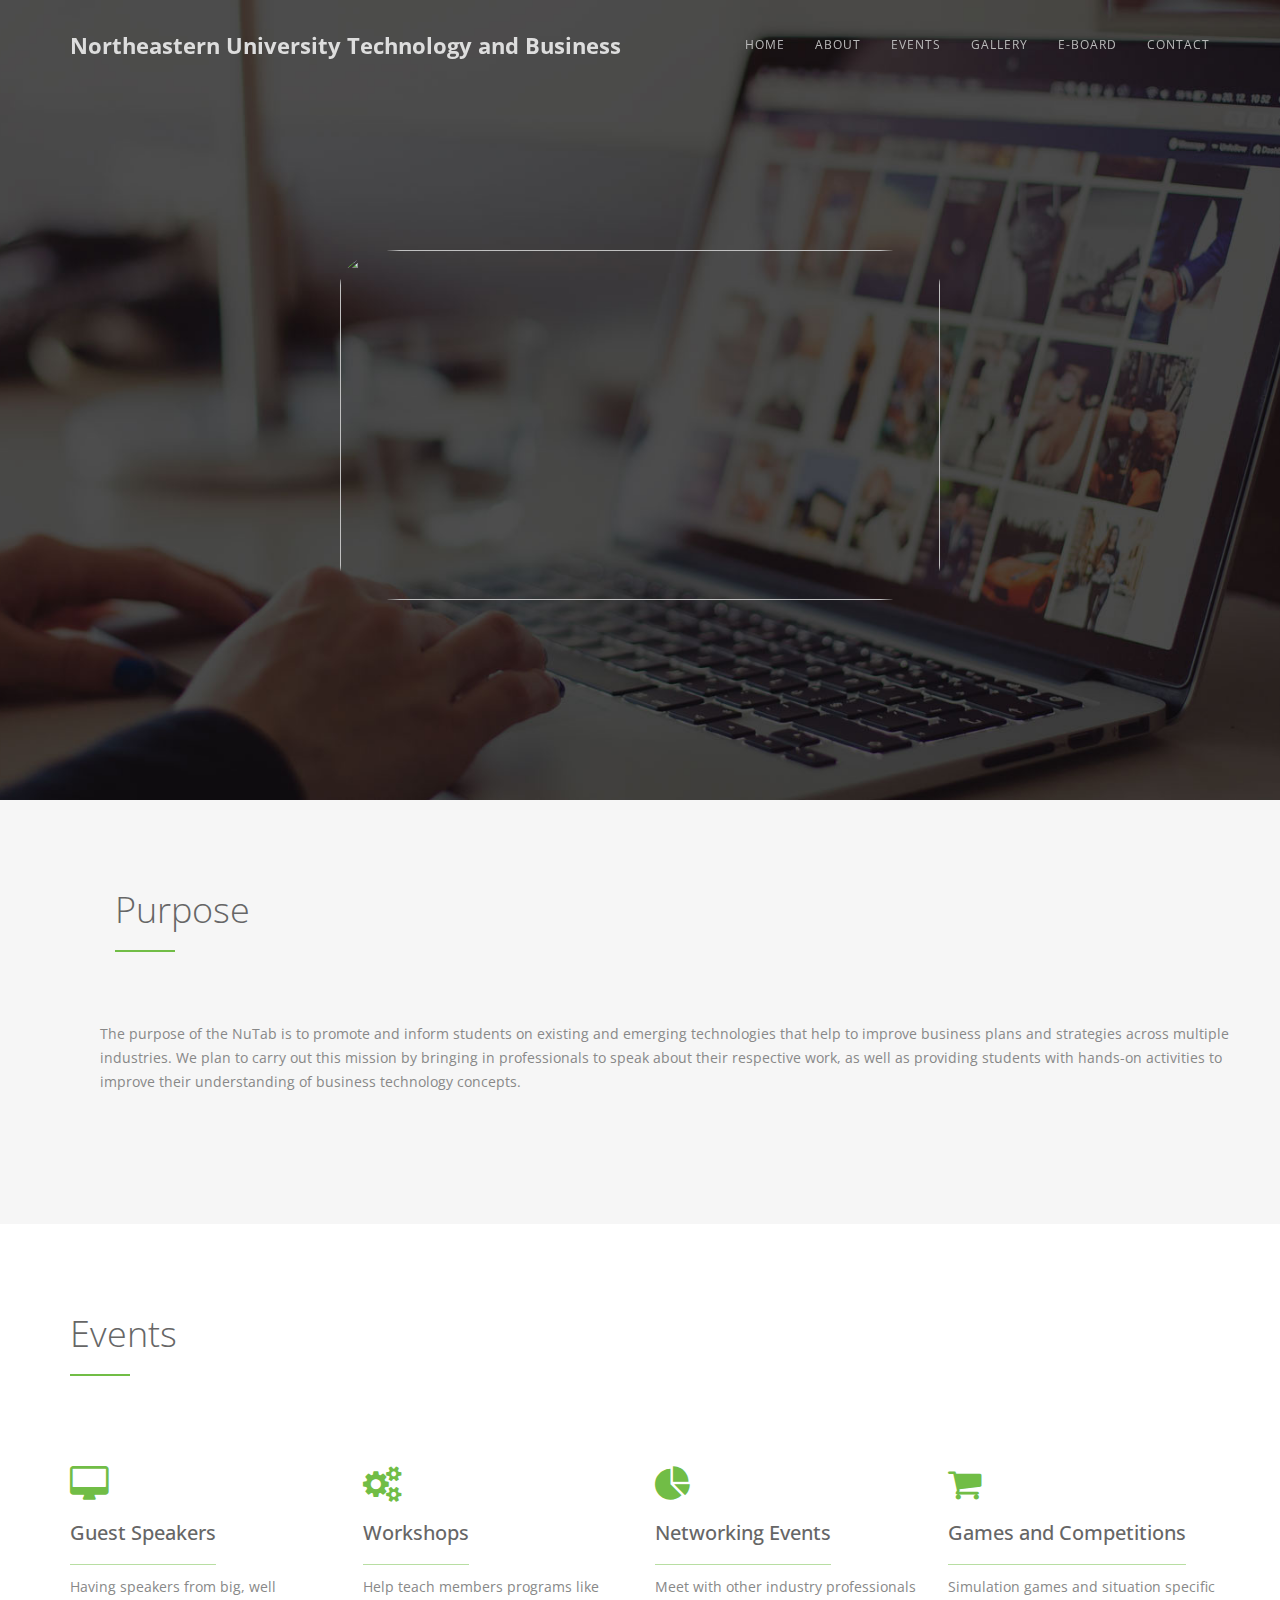
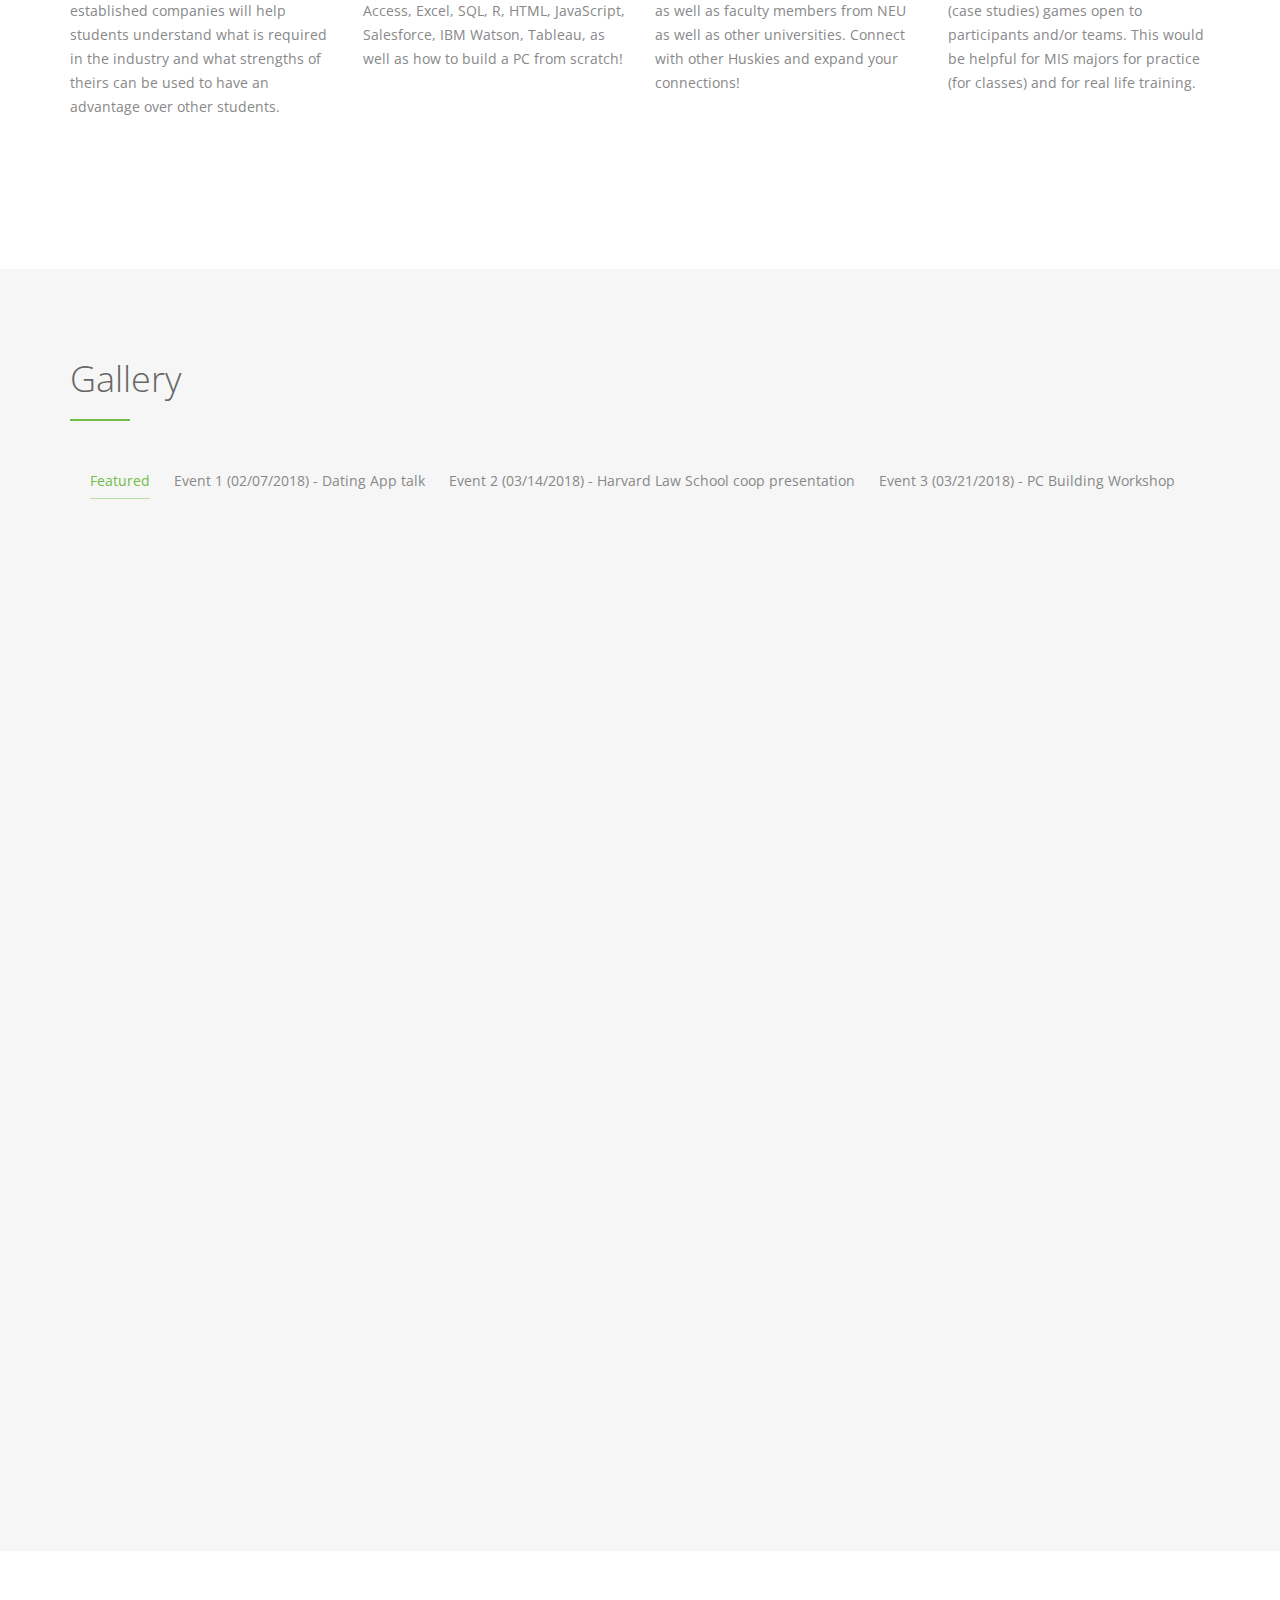
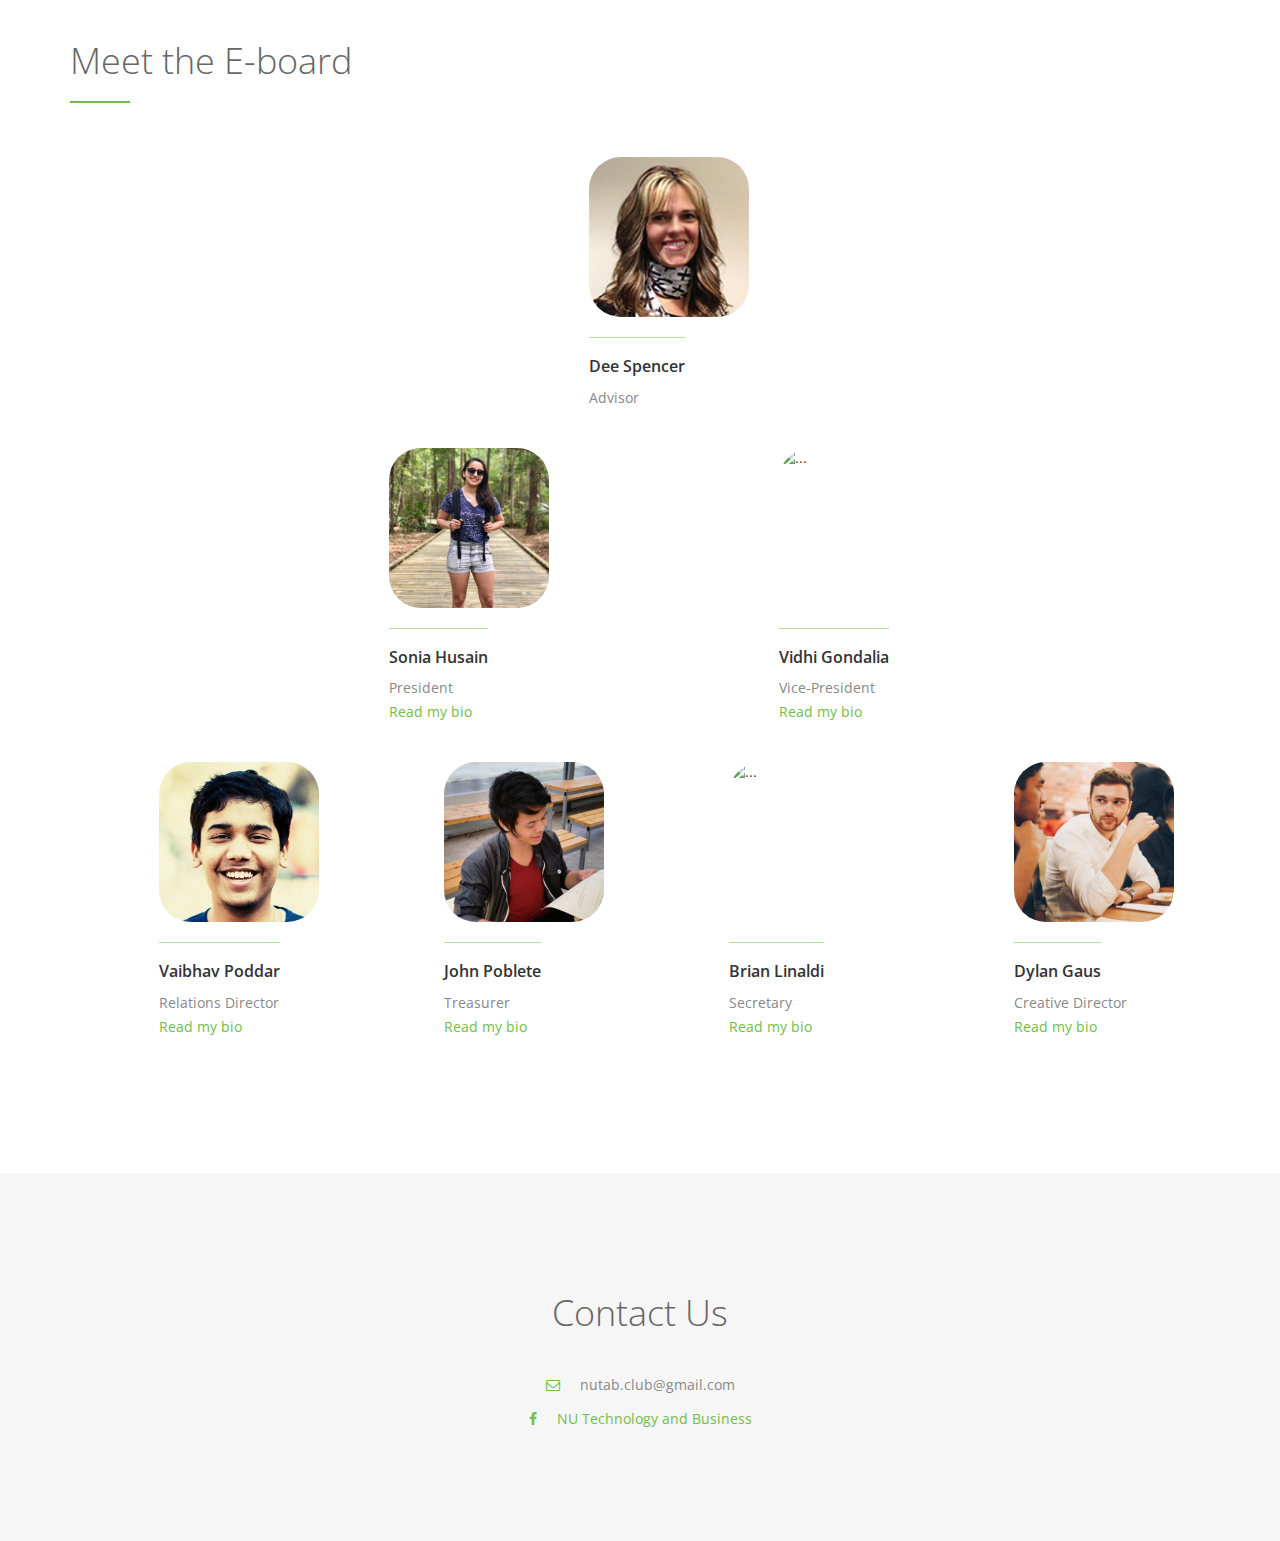
==== commit 14c55dd0: "Set featured to active" ====
--- a/index.html
+++ b/index.html
@@ -55,23 +55,23 @@
         <!-- Header -->
         <header class="text-center" name="home">
             <div class="intro-text">
-                <h1>NU<span class="color">Tab</span></h1>
+                <img src="img/nutablogo.png" height="350" width="600" style="border-radius: 10%">
+              <!--  <h1>Nu<span class="color">Tab</span></h1>
                 <p>Northeastern University <br> <b>Technology and Business</b></p>
                 <div class="clearfix"></div>
-                <a href="#about-section" class="btn btn-default btn-lg page-scroll">Learn More</a> </div>
+                <a href="#about-section" class="btn btn-default btn-lg page-scroll">Learn More</a> --> 
+            </div>
         </header>
         <!-- About Section -->
         <div id="about-section">
             <div class="container">
                 <div class="section-title">
-                    <h2>Mission Statement</h2>
+                    <h2>Purpose</h2>
                     <hr>
                 </div>
-                <div class="space"></div>
                 <div class="row">
-                    <div class="col-md-4">
-                        <h4>Purpose</h4>
-                        <p>The purpose of the NU Tab is to promote and inform students on existing and emerging technologies that help to improve business plans and strategies across multiple industries. We plan to carry out this mission by bringing in professionals to speak about their respective work, as well as providing students with hands-on activities to improve their understanding of business technology concepts.</p>
+                    <div class="col-md-20">
+                        <p>The purpose of the NuTab is to promote and inform students on existing and emerging technologies that help to improve business plans and strategies across multiple industries. We plan to carry out this mission by bringing in professionals to speak about their respective work, as well as providing students with hands-on activities to improve their understanding of business technology concepts.</p>
                     </div>
                 </div>
             </div>
@@ -87,7 +87,7 @@
                 <div class="row">
                     <div class="col-md-3 col-sm-6 service"> <i class="fa fa-desktop"></i>
                         <h4>Guest Speakers</h4>
-                        <p> Having speakers from big, well established companies will help students understand what is required in the industry and what strengths of theirs can be used to have an advantage over students from other majors and colleges (productivity and efficiency) in the real world. It will also help gauge the competition they will face once they have graduated.</p>
+                        <p> Having speakers from big, well established companies will help students understand what is required in the industry and what strengths of theirs can be used to have an advantage over other students.</p>
                     </div>
                     <div class="col-md-3 col-sm-6 service"> <i class="fa fa-gears"></i>
                         <h4>Workshops</h4>
@@ -97,21 +97,23 @@
                         <h4>Networking Events</h4>
                         <p>Meet with other industry professionals as well as faculty members from NEU as well as other universities. Connect with other Huskies and expand your connections!</p>
                     </div>
-                    <div class="col-md-3 col-sm-6 service"> <i class="fa fa-line-chart"></i>
+                  <!--  <div class="col-md-3 col-sm-6 service"> <i class="fa fa-line-chart"></i>
                         <h4>Co-op Panels</h4>
                         <p>An attempt to explain to students what MIS entails. Students with different majors take up co-ops inclined towards MIS and don’t realize it. This way MIS students can build a strong network and use references to get recommendations and get involved with internships. Have people talk about their MIS coops and what they’ve learned from it.</p>
-                    </div>
-                </div>
-                <div class="space"></div>
-                <div class="row">
+                    </div> -->
+                     <div class="row">
                     <div class="col-md-3 col-sm-6 service"> <i class="fa fa-shopping-cart"></i>
                         <h4>Games and Competitions</h4>
                         <p>Simulation games and situation specific (case studies) games open to participants and/or teams. This would be helpful for MIS majors for practice (for classes) and for real life training.</p>
                     </div>
                 </div>
+                </div>
+                <div class="space"></div>
+               
             </div>
         </div>
         <!-- Portfolio Section -->
+        <!-- 3 splits into web (1), app (2), branding (3)-->
         <div id="works-section">
             <div class="container"> <!-- Container -->
                 <div class="section-title">
@@ -123,10 +125,10 @@
                     <ul class="cat">
                         <li>
                             <ol class="type">
-                                <li><a href="#" data-filter="*" class="active">All</a></li>
-                                <li><a href="#" data-filter=".web">Event 1</a></li>
-                                <li><a href="#" data-filter=".app">Event 2</a></li>
-                                <li><a href="#" data-filter=".branding">Event 3</a></li>
+                                <li><a href="#" data-filter=".feature" class="active">Featured</a></li>
+                                <li><a href="#" data-filter=".event1">Event 1 (02/07/2018) - Dating App talk</a></li>
+                                <li><a href="#" data-filter=".event2">Event 2 (03/14/2018) - Harvard Law School coop presentation</a></li>
+                                <li><a href="#" data-filter=".event3">Event 3 (03/21/2018) - PC Building Workshop</a></li>
                             </ol>
                         </li>
                     </ul>
@@ -134,92 +136,180 @@
                 </div>
                 <div class="row">
                     <div class="portfolio-items">
-                        <div class="col-sm-6 col-md-3 col-lg-3 web">
-                            <div class="portfolio-item">
-                                <div class="hover-bg"> <a href="img/portfolio/01.jpg" rel="prettyPhoto">
-                                    <div class="hover-text">
-                                        <h4>Event 1</h4>
-                                        <small>Semi-details of event 1</small>
-                                        <div class="clearfix"></div>
-                                    </div>
-                                    <img src="img/portfolio/01.jpg" class="img-responsive" alt="Project Title"> </a> </div>
-                            </div>
-                        </div>
-                        <div class="col-sm-6 col-md-3 col-lg-3 app">
-                            <div class="portfolio-item">
-                                <div class="hover-bg"> <a href="img/portfolio/02.jpg" rel="prettyPhoto">
-                                    <div class="hover-text">
-                                        <h4>Event 2</h4>
-                                        <small>Semi-details of event 2</small>
-                                        <div class="clearfix"></div>
-                                    </div>
-                                    <img src="img/portfolio/02.jpg" class="img-responsive" alt="Project Title"> </a> </div>
-                            </div>
-                        </div>
-                        <div class="col-sm-6 col-md-3 col-lg-3 web">
-                            <div class="portfolio-item">
-                                <div class="hover-bg"> <a href="img/portfolio/03.jpg" rel="prettyPhoto">
-                                    <div class="hover-text">
-                                        <h4>Project Title</h4>
-                                        <small>Web Design</small>
-                                        <div class="clearfix"></div>
-                                    </div>
-                                    <img src="img/portfolio/03.jpg" class="img-responsive" alt="Project Title"> </a> </div>
-                            </div>
-                        </div>
-                        <div class="col-sm-6 col-md-3 col-lg-3 web">
-                            <div class="portfolio-item">
-                                <div class="hover-bg"> <a href="img/portfolio/04.jpg" rel="prettyPhoto">
-                                    <div class="hover-text">
-                                        <h4>Project Title</h4>
-                                        <small>Web Design</small>
-                                        <div class="clearfix"></div>
-                                    </div>
-                                    <img src="img/portfolio/04.jpg" class="img-responsive" alt="Project Title"> </a> </div>
-                            </div>
-                        </div>
-                        <div class="col-sm-6 col-md-3 col-lg-3 app">
-                            <div class="portfolio-item">
-                                <div class="hover-bg"> <a href="img/portfolio/05.jpg" rel="prettyPhoto">
-                                    <div class="hover-text">
-                                        <h4>Project Title</h4>
-                                        <small>App Development</small>
-                                        <div class="clearfix"></div>
-                                    </div>
-                                    <img src="img/portfolio/05.jpg" class="img-responsive" alt="Project Title"> </a> </div>
-                            </div>
-                        </div>
-                        <div class="col-sm-6 col-md-3 col-lg-3 branding">
-                            <div class="portfolio-item">
-                                <div class="hover-bg"> <a href="img/portfolio/06.jpg" rel="prettyPhoto">
-                                    <div class="hover-text">
-                                        <h4>Project Title</h4>
-                                        <small>Branding</small>
-                                        <div class="clearfix"></div>
-                                    </div>
-                                    <img src="img/portfolio/06.jpg" class="img-responsive" alt="Project Title"> </a> </div>
-                            </div>
-                        </div>
-                        <div class="col-sm-6 col-md-3 col-lg-3 branding app">
-                            <div class="portfolio-item">
-                                <div class="hover-bg"> <a href="img/portfolio/07.jpg" rel="prettyPhoto">
-                                    <div class="hover-text">
-                                        <h4>Project Title</h4>
-                                        <small>App Development, Branding</small>
-                                        <div class="clearfix"></div>
-                                    </div>
-                                    <img src="img/portfolio/07.jpg" class="img-responsive" alt="Project Title"> </a> </div>
-                            </div>
-                        </div>
-                        <div class="col-sm-6 col-md-3 col-lg-3 web">
-                            <div class="portfolio-item">
-                                <div class="hover-bg"> <a href="img/portfolio/08.jpg" rel="prettyPhoto">
-                                    <div class="hover-text">
-                                        <h4>Project Title</h4>
-                                        <small>Web Design</small>
-                                        <div class="clearfix"></div>
-                                    </div>
-                                    <img src="img/portfolio/08.jpg" class="img-responsive" alt="Project Title"> </a> </div>
+                        <div class="col-sm-6 col-md-3 col-lg-3 event1">
+                            <div class="portfolio-item">
+                                <div class="hover-bg"> <a href="img/portfolio/1314.jpg" rel="prettyPhoto">
+                                    <div class="hover-text">
+                                        <h4>Wed 7th February</h4>
+                                        <small>Dating app talk - Dylan Gaus</small>
+                                        <div class="clearfix"></div>
+                                    </div>
+                                    <img src="img/portfolio/1314.jpg" class="img-responsive" alt=""> </a> </div>
+                            </div>
+                        </div>
+                        <div class="col-sm-6 col-md-3 col-lg-3 event1">
+                            <div class="portfolio-item">
+                                <div class="hover-bg"> <a href="img/portfolio/1321.jpg" rel="prettyPhoto">
+                                    <div class="hover-text">
+                                        <h4>Wed 7th February</h4>
+                                        <small>Dating app talk - Dylan Gaus</small>
+                                        <div class="clearfix"></div>
+                                    </div>
+                                    <img src="img/portfolio/1321.jpg" class="img-responsive" alt=""> </a> </div>
+                            </div>
+                        </div>
+                        <div class="col-sm-6 col-md-3 col-lg-3 feature">
+                            <div class="portfolio-item">
+                                <div class="hover-bg"> <a href="img/portfolio/1329.jpg" rel="prettyPhoto">
+                                    <div class="hover-text">
+                                        <h4>Wed 7th February</h4>
+                                        <small>Dating app talk - Dylan Gaus</small>
+                                        <div class="clearfix"></div>
+                                    </div>
+                                    <img src="img/portfolio/1329.jpg" class="img-responsive" alt=""> </a> </div>
+                            </div>
+                        </div>
+                        <div class="col-sm-6 col-md-3 col-lg-3 event1">
+                            <div class="portfolio-item">
+                                <div class="hover-bg"> <a href="img/portfolio/1331.jpg" rel="prettyPhoto">
+                                    <div class="hover-text">
+                                        <h4>Wed 7th February</h4>
+                                        <small>Dating app talk - Dylan Gaus</small>
+                                        <div class="clearfix"></div>
+                                    </div>
+                                    <img src="img/portfolio/1331.jpg" class="img-responsive" alt=""> </a> </div>
+                            </div>
+                        </div>
+                        <div class="col-sm-6 col-md-3 col-lg-3 feature">
+                            <div class="portfolio-item">
+                                <div class="hover-bg"> <a href="img/portfolio/IMG_1680.jpg" rel="prettyPhoto">
+                                    <div class="hover-text">
+                                        <h4>Wed 14th March</h4>
+                                        <small>Harvard Law School co-op presentation</small>
+                                        <div class="clearfix"></div>
+                                    </div>
+                                    <img src="img/portfolio/IMG_1680.jpg" class="img-responsive" alt=""> </a> </div>
+                            </div>
+                        </div>
+                        <div class="col-sm-6 col-md-3 col-lg-3 event2">
+                            <div class="portfolio-item">
+                                <div class="hover-bg"> <a href="img/portfolio/IMG_1683.jpg" rel="prettyPhoto">
+                                    <div class="hover-text">
+                                        <h4>Wed 14th March</h4>
+                                        <small>Harvard Law School co-op presentation</small>
+                                        <div class="clearfix"></div>
+                                    </div>
+                                    <img src="img/portfolio/IMG_1683.jpg" class="img-responsive" alt=""> </a> </div>
+                            </div>
+                        </div>
+                        <div class="col-sm-6 col-md-3 col-lg-3 event2">
+                            <div class="portfolio-item">
+                                <div class="hover-bg"> <a href="img/portfolio/IMG_1685.jpg" rel="prettyPhoto">
+                                    <div class="hover-text">
+                                        <h4>Wed 14th March</h4>
+                                        <small>Harvard Law School co-op presentation</small>
+                                        <div class="clearfix"></div>
+                                    </div>
+                                    <img src="img/portfolio/IMG_1685.jpg" class="img-responsive" alt=""> </a> </div>
+                            </div>
+                        </div>
+                        <div class="col-sm-6 col-md-3 col-lg-3 event3">
+                            <div class="portfolio-item">
+                                <div class="hover-bg"> <a href="img/portfolio/IMG_1765.jpg" rel="prettyPhoto">
+                                    <div class="hover-text">
+                                        <h4>Wed 21st March</h4>
+                                        <small>PC Building Workshop</small>
+                                        <div class="clearfix"></div>
+                                    </div>
+                                    <img src="img/portfolio/IMG_1765.jpg" class="img-responsive" alt=""> </a> </div>
+                            </div>
+                        </div>
+                        <div class="col-sm-6 col-md-3 col-lg-3 event3">
+                            <div class="portfolio-item">
+                                <div class="hover-bg"> <a href="img/portfolio/IMG_1770.jpg" rel="prettyPhoto">
+                                    <div class="hover-text">
+                                        <h4>Wed 21st March</h4>
+                                        <small>PC Building Workshop</small>
+                                        <div class="clearfix"></div>
+                                    </div>
+                                    <img src="img/portfolio/IMG_1770.jpg" class="img-responsive" alt=""> </a> </div>
+                            </div>
+                        </div>
+                        <div class="col-sm-6 col-md-3 col-lg-3 event3">
+                            <div class="portfolio-item">
+                                <div class="hover-bg"> <a href="img/portfolio/IMG_1773.jpg" rel="prettyPhoto">
+                                    <div class="hover-text">
+                                        <h4>Wed 21st March</h4>
+                                        <small>PC Building Workshop</small>
+                                        <div class="clearfix"></div>
+                                    </div>
+                                    <img src="img/portfolio/IMG_1773.jpg" class="img-responsive" alt=""> </a> </div>
+                            </div>
+                        </div>
+                        <div class="col-sm-6 col-md-3 col-lg-3 event3">
+                            <div class="portfolio-item">
+                                <div class="hover-bg"> <a href="img/portfolio/IMG_1784.jpg" rel="prettyPhoto">
+                                    <div class="hover-text">
+                                        <h4>Wed 21st March</h4>
+                                        <small>PC Building Workshop</small>
+                                        <div class="clearfix"></div>
+                                    </div>
+                                    <img src="img/portfolio/IMG_1784.jpg" class="img-responsive" alt=""> </a> </div>
+                            </div>
+                        </div>
+                        <div class="col-sm-6 col-md-3 col-lg-3 feature">
+                            <div class="portfolio-item">
+                                <div class="hover-bg"> <a href="img/portfolio/IMG_1789.jpg" rel="prettyPhoto">
+                                    <div class="hover-text">
+                                        <h4>Wed 21st March</h4>
+                                        <small>PC Building Workshop</small>
+                                        <div class="clearfix"></div>
+                                    </div>
+                                    <img src="img/portfolio/IMG_1789.jpg" class="img-responsive" alt=""> </a> </div>
+                            </div>
+                        </div>
+                        <div class="col-sm-6 col-md-3 col-lg-3 event3">
+                            <div class="portfolio-item">
+                                <div class="hover-bg"> <a href="img/portfolio/IMG_1790.jpg" rel="prettyPhoto">
+                                    <div class="hover-text">
+                                        <h4>Wed 21st March</h4>
+                                        <small>PC Building Workshop</small>
+                                        <div class="clearfix"></div>
+                                    </div>
+                                    <img src="img/portfolio/IMG_1790.jpg" class="img-responsive" alt=""> </a> </div>
+                            </div>
+                        </div>
+                        <div class="col-sm-6 col-md-3 col-lg-3 event3">
+                            <div class="portfolio-item">
+                                <div class="hover-bg"> <a href="img/portfolio/IMG_1806.jpg" rel="prettyPhoto">
+                                    <div class="hover-text">
+                                        <h4>Wed 21st March</h4>
+                                        <small>PC Building Workshop</small>
+                                        <div class="clearfix"></div>
+                                    </div>
+                                    <img src="img/portfolio/IMG_1806.jpg" class="img-responsive" alt=""> </a> </div>
+                            </div>
+                        </div>
+                        <div class="col-sm-6 col-md-3 col-lg-3 event3">
+                            <div class="portfolio-item">
+                                <div class="hover-bg"> <a href="img/portfolio/IMG_1813.jpg" rel="prettyPhoto">
+                                    <div class="hover-text">
+                                        <h4>Wed 21st March</h4>
+                                        <small>PC Building Workshop</small>
+                                        <div class="clearfix"></div>
+                                    </div>
+                                    <img src="img/portfolio/IMG_1813.jpg" class="img-responsive" alt=""> </a> </div>
+                            </div>
+                        </div>
+                        <div class="col-sm-6 col-md-3 col-lg-3 feature">
+                            <div class="portfolio-item">
+                                <div class="hover-bg"> <a href="img/portfolio/IMG_1814.jpg" rel="prettyPhoto">
+                                    <div class="hover-text">
+                                        <h4>Wed 21st March</h4>
+                                        <small>PC Building Workshop</small>
+                                        <div class="clearfix"></div>
+                                    </div>
+                                    <img src="img/portfolio/IMG_1814.jpg" class="img-responsive" alt=""> </a> </div>
                             </div>
                         </div>
                     </div>
@@ -235,67 +325,71 @@
                     <hr>
                 </div>
                 <div id="row">
-                    <div class="col-md-3 col-sm-6 team">
-                        <div class="thumbnail"> <img src="img/team/dee.jpg" alt="..." class="team-img">
+                    <div class="col-md-12 col-sm-12 col-lg-12" style="left:500px;">
+                        <div class="thumbnail"> <img src="img/team/dee.jpg" alt="..." class="team-img" style="border-radius: 20%">
                             <div class="caption">
                                 <h3>Dee Spencer</h3>
                                 <p>Advisor</p>
                             </div>
                         </div>
                     </div>
-                    <div class="col-md-3 col-sm-6 team">
-                        <div class="thumbnail"> <img src="img/team/sonia.jpg" alt="..." class="team-img">
+                </div>
+                <div id="row">
+                    <div class="col-md-4.5 col-sm-6 team" style="left:300px">
+                        <div class="thumbnail"> <img src="img/team/sonia.jpg" alt="..." class="team-img" style="border-radius: 20%">
                             <div class="caption">
                                 <h3>Sonia Husain</h3>
-                                <p>President</p>
-                            </div>
-                        </div>
-                    </div>
-                    <div class="col-md-3 col-sm-6 team">
-                        <div class="thumbnail"> <img src="img/team/vidhi.jpg" alt="..." class="team-img">
+                                <p>President <br><a href="president_profile.html">Read my bio</a></p>
+                            </div>
+                        </div>
+                    </div>
+                </div>
+                <div id="row">
+                    <div class="col-md-4.5 col-sm-6 team" style="left:120px">
+                        <div class="thumbnail"> <img src="img/team/vidhi_1.jpg" alt="..." class="team-img" style="border-radius: 20%">
                             <div class="caption">
                                 <h3>Vidhi Gondalia</h3>
-                                <p>Vice-President</p>
-                            </div>
-                        </div>
-                    </div>
-                    <div class="col-md-3 col-sm-6 team">
-                        <div class="thumbnail"> <img src="img/team/john.jpg" alt="..." class="team-img">
+                                <p>Vice-President <br><a href="vicepresident_profile.html">Read my bio</a></p>
+                            </div>
+                        </div>
+                    </div>
+                </div>
+                <div id="row">
+                    <div class="col-md-3 col-sm-6 team" style="left:70px">
+                        <div class="thumbnail"> <img src="img/team/vaibhav.jpg" alt="..." class="team-img" style="border-radius: 20%">
+                            <div class="caption">
+                                <h3>Vaibhav Poddar</h3>
+                                <p>Relations Director <br><a href="relations_profile.html">Read my bio</a></p>
+                            </div>
+                        </div>
+                    </div>
+                </div>
+                <div id="row">
+                    <div class="col-md-3 col-sm-6 team" style="left:70px">
+                        <div class="thumbnail"> <img src="img/team/john.jpg" alt="..." class="team-img" style="border-radius: 20%">
                             <div class="caption">
                                 <h3>John Poblete</h3>
-                                <p>Some epic position</p>
-                            </div>
-                        </div>
-                    </div>
-                    <div class="col-md-3 col-sm-6 team">
-                        <div class="thumbnail"> <img src="img/team/johnf.jpg" alt="..." class="team-img">
-                            <div class="caption">
-                                <h3>John Fundock</h3>
-                                <p>Some epic position</p>
-                            </div>
-                        </div>
-                    </div>
-                    <div class="col-md-3 col-sm-6 team">
-                        <div class="thumbnail"> <img src="img/team/vaibhav.jpg" alt="..." class="team-img">
-                            <div class="caption">
-                                <h3>Vaibhav Poddar</h3>
-                                <p>Some epic position</p>
-                            </div>
-                        </div>
-                    </div>
-                    <div class="col-md-3 col-sm-6 team">
-                        <div class="thumbnail"> <img src="img/team/andrew.jpg" alt="..." class="team-img">
-                            <div class="caption">
-                                <h3>Andrew Schmidt</h3>
-                                <p>Some epic position</p>
-                            </div>
-                        </div>
-                    </div>
-                    <div class="col-md-3 col-sm-6 team">
-                        <div class="thumbnail"> <img src="img/team/dylan.jpg" alt="..." class="team-img">
+                                <p>Treasurer <br><a href="treasurer_profile.html">Read my bio</a></p>
+                            </div>
+                        </div>
+                    </div>
+                </div>
+                <div id="row">
+                    <div class="col-md-3 col-sm-6 team" style="left:70px">
+                        <div class="thumbnail"> <img src="img/team/brian.jpg" alt="..." class="team-img" style="border-radius: 20%">
+                            <div class="caption">
+                                <h3>Brian Linaldi</h3>
+                                <p>Secretary <br><a href="secretary_profile.html">Read my bio</a></p>
+                            </div>
+                        </div>
+                    </div>
+                </div>
+                <div id="row">
+                    <div class="col-md-3 col-sm-6 team" style="left:70px">
+                        <div class="thumbnail"> <img src="img/team/dylan.jpg" alt="..." class="team-img" style="border-radius: 20%">
                             <div class="caption">
                                 <h3>Dylan Gaus</h3>
-                                <p>Some epic position</p>
+                                <p>Creative Director <br><a href="creative_profile.html">Read my bio</a></p>
                             </div>
                         </div>
                     </div>
@@ -306,58 +400,15 @@
         <div id="contact-section">
             <div class="container">
                 <div class="section-title center">
-                    <h2>Contact Us</h2>
-                    <hr>
-                </div>
-                <div class="col-md-4">
-                    <h4>Contact info</h4>
-                    <div class="space"></div>
-                    <p><i class="fa fa-envelope-o"></i>nutab.club@gmail.com</p>
-                </div>
-                <div class="col-md-8">
-                    <h4>Leave us a message</h4>
-                    <form name="sentMessage" id="contactForm" novalidate>
-                        <div class="row">
-                            <div class="col-md-6">
-                                <div class="form-group">
-                                    <input type="text" id="name" class="form-control" placeholder="Name" required="required">
-                                    <p class="help-block text-danger"></p>
-                                </div>
-                            </div>
-                            <div class="col-md-6">
-                                <div class="form-group">
-                                    <input type="email" id="email" class="form-control" placeholder="Email" required="required">
-                                    <p class="help-block text-danger"></p>
-                                </div>
-                            </div>
-                        </div>
-                        <div class="form-group">
-                            <textarea name="message" id="message" class="form-control" rows="4" placeholder="Message" required></textarea>
-                            <p class="help-block text-danger"></p>
-                        </div>
-                        <div id="success"></div>
-                        <button type="submit" class="btn btn-default">Send Message</button>
-                    </form>
-                </div>
+                    <h2 style="text-align:center;">Contact Us</h2>
+                </div>
+                <div class="col-md-12">
+                    <p style="text-align:center;"><i class="fa fa-envelope-o"></i>nutab.club@gmail.com</p>
+                    <p style="text-align:center;"><a href="https://www.facebook.com/NUTechnologyandBusiness/"><i class="fa fa-facebook"></i>NU Technology and Business</a></p>
+                </div>
+                <script type="text/javascript" src="https://form.jotform.com/jsform/80775859975178"></script>
             </div>
         </div>
-        <div id="social-section">
-            <div class="container">
-                <div class="social">
-                    <ul>
-                        <li><a href="#"><i class="fa fa-facebook"></i></a></li>
-                        <li><a href="#"><i class="fa fa-instagram"></i></a></li>
-                        <li><a href="#"><i class="fa fa-linkedin"></i></a></li>
-                    </ul>
-                </div>
-            </div>
-        </div>
-        <div id="footer">
-            <div class="container">
-                <p>Created by SerpenVeno for NuTab.</p>
-            </div>
-        </div>
-
         <!-- jQuery (necessary for Bootstrap's JavaScript plugins) SerpenVeno--> 
         <script src="https://ajax.googleapis.com/ajax/libs/jquery/1.11.1/jquery.min.js"></script> 
         <script type="text/javascript" src="js/jquery.1.11.1.js"></script> 
@@ -372,4 +423,4 @@
         <!-- Javascripts closing off. SerpenVeno--> 
         <script type="text/javascript" src="js/main.js"></script>
     </body>
-</html>+</html>
